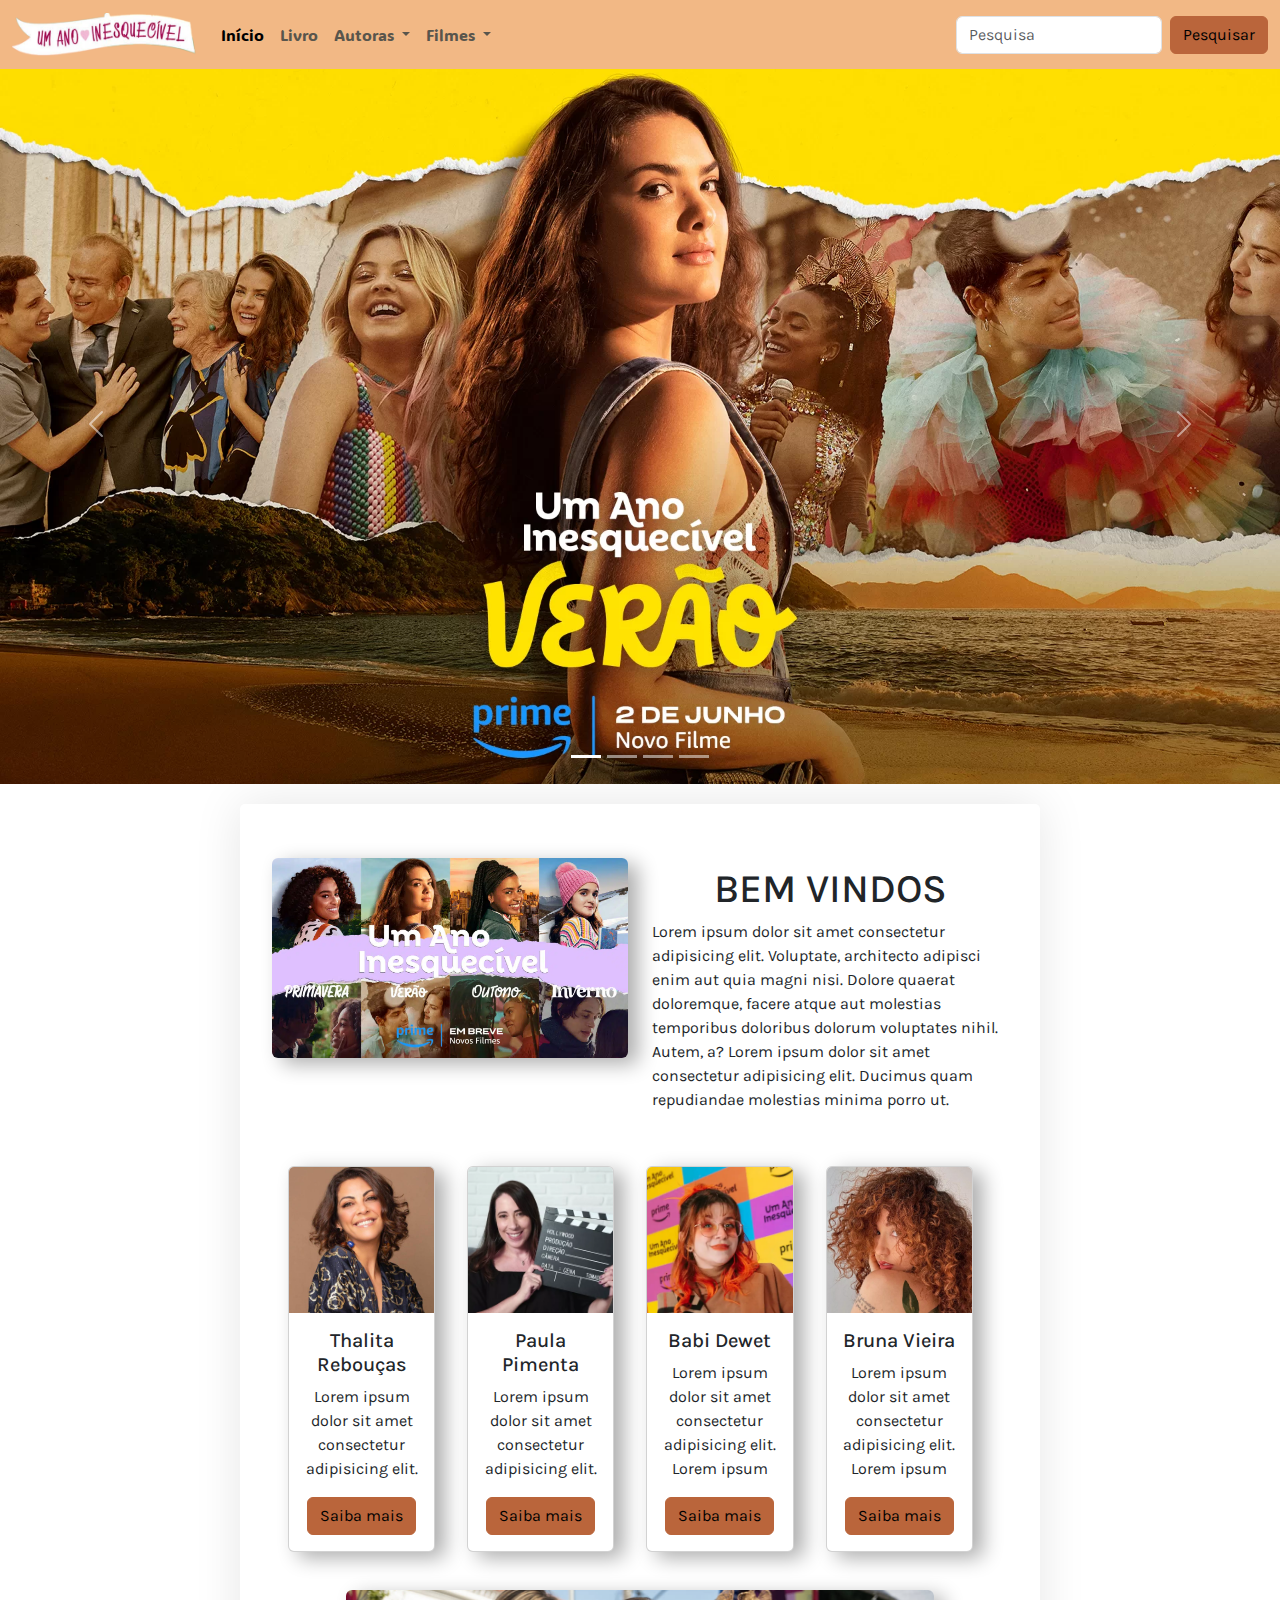
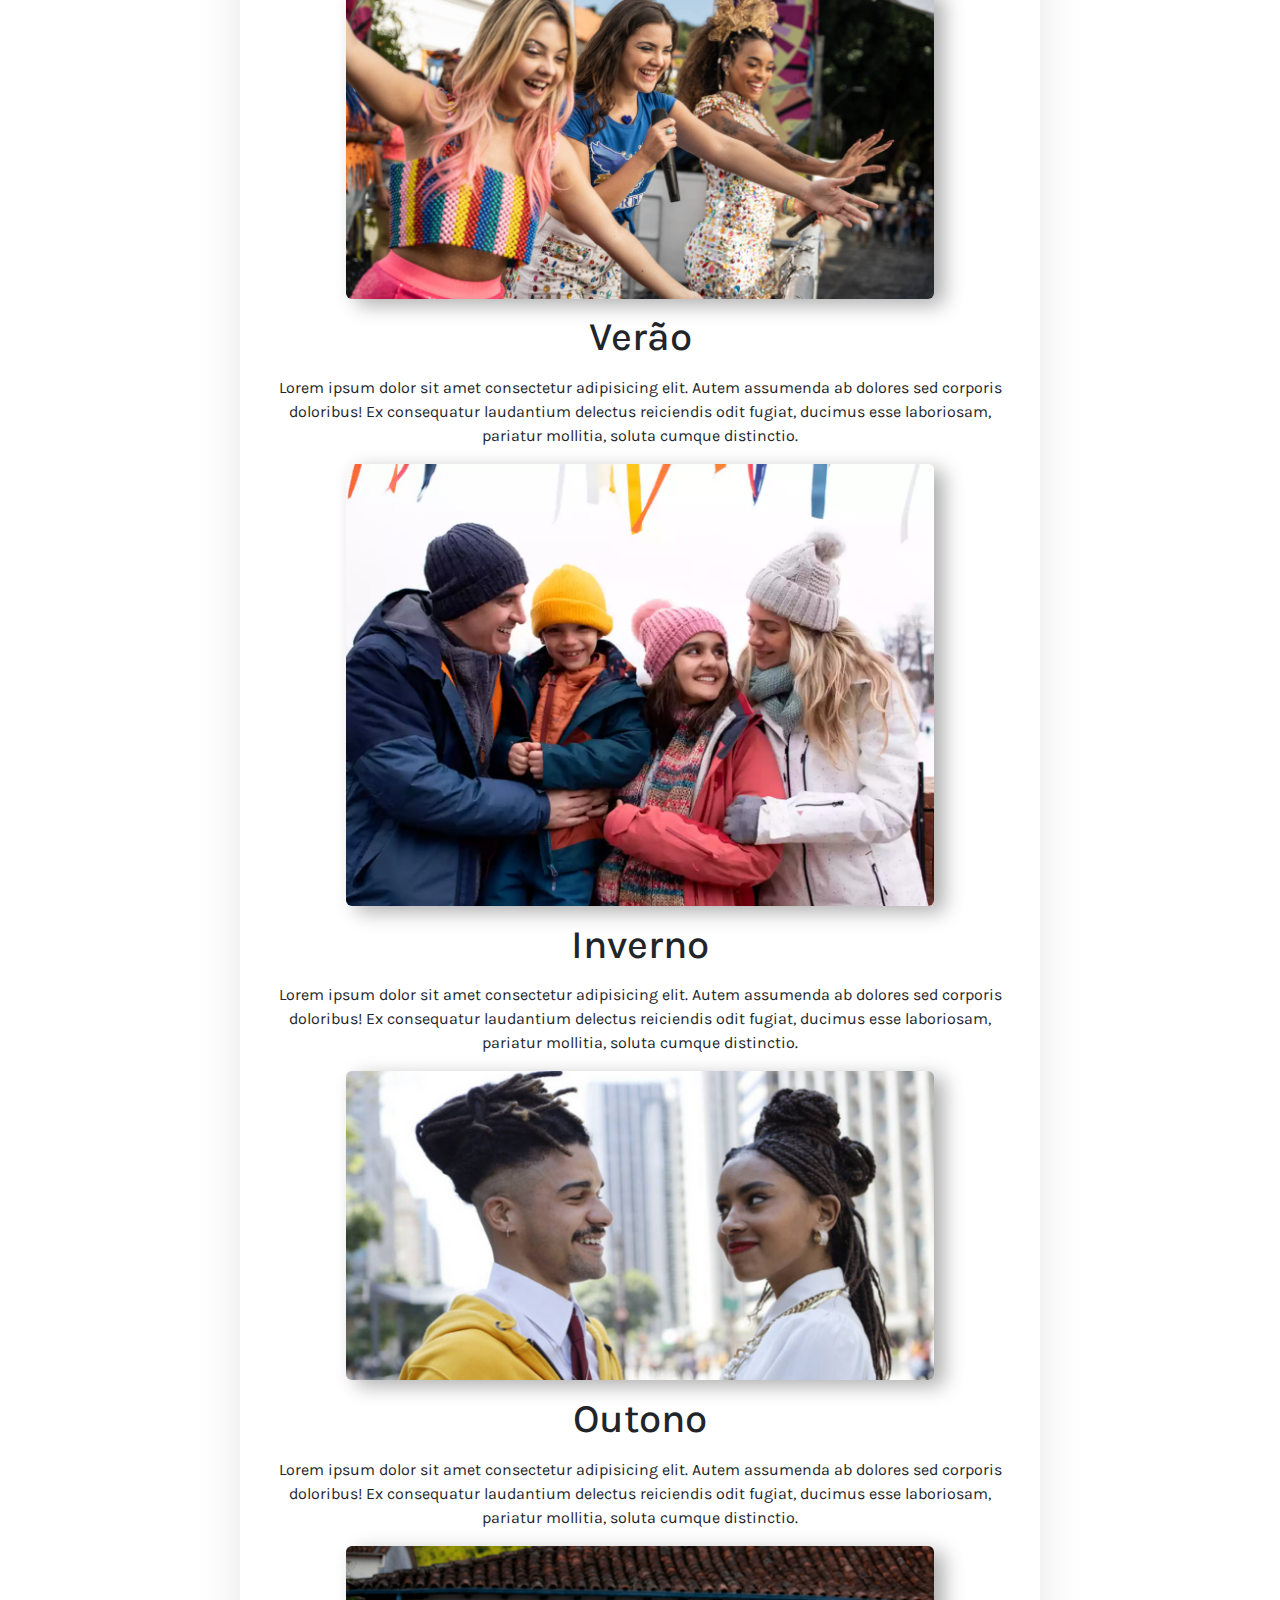
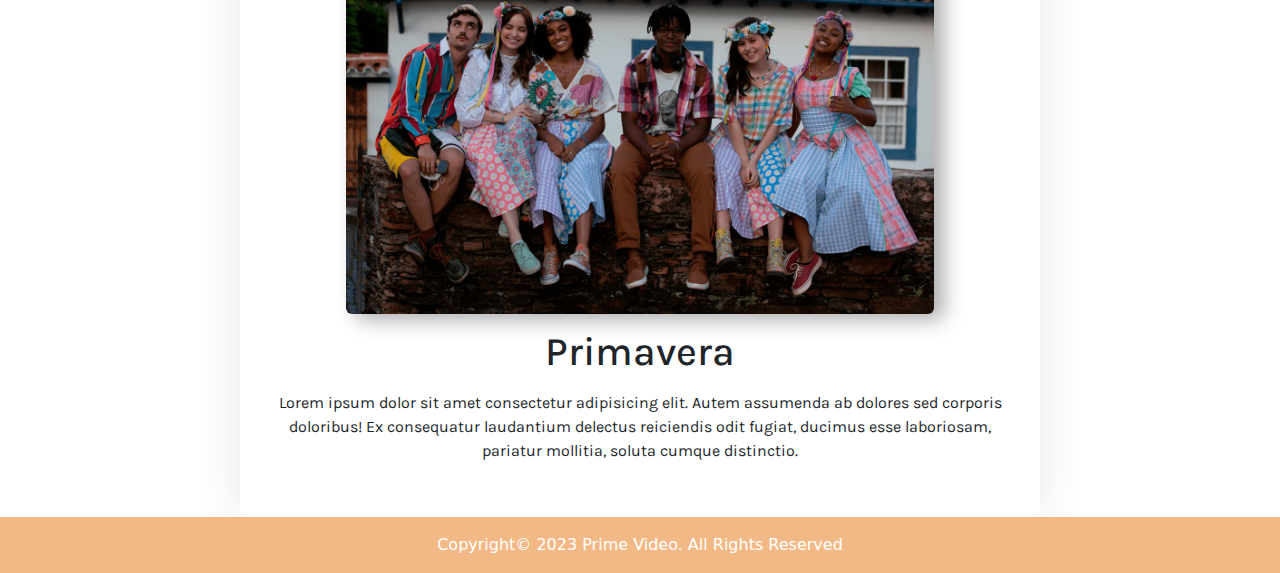
==== index.html @ 1c900f19 "gallery" ====
<!doctype html>
<html lang="pt-br">

<head>
  <meta charset="utf-8">
  <meta name="viewport" content="width=device-width, initial-scale=1">
  <link rel="stylesheet" href="css\bootstrap-grid.css">
  <link rel="stylesheet" href="css\bootstrap.css">
  <link rel="stylesheet" href="css/style.css">
  <link rel="shortcut icon" href="img/logo/favicon.ico" type="image/x-icon">
  <link href="https://fonts.googleapis.com/css2?family=Bebas+Neue&display=swap" rel="stylesheet">
  <link href="https://fonts.googleapis.com/css2?family=Karla:wght@200&display=swap" rel="stylesheet">
  <link href="https://fonts.googleapis.com/css2?family=ADLaM+Display&display=swap" rel="stylesheet">
  <title>Um Ano Inesquecível</title>
</head>

<body>
  <header class="fixed-top">
    <nav class="navbar navbar-expand-lg" style="background-color: #F2B885;">
      <div class="container-fluid">
        <a class="navbar-brand" href="index.html">
          <img src="img/logo/logo1__1_-removebg-preview.png" alt="logo" width="185" height="43">
        </a>
        <button class="navbar-toggler" type="button" data-bs-toggle="collapse" data-bs-target="#navbarSupportedContent"
          aria-controls="navbarSupportedContent" aria-expanded="false" aria-label="Toggle navigation">
          <span class="navbar-toggler-icon"></span>
        </button>
        <div class="collapse navbar-collapse" id="navbarSupportedContent">
          <ul class="navbar-nav me-auto mb-2 mb-lg-0">
            <li class="nav-item">
              <a class="nav-link active font3" aria-current="page" href="index.html">Início</a>
            </li>
            <li class="nav-item font3">
              <a class="nav-link dropitem" href="index.html#book">Livro</a>
            </li>
            <li class="nav-item dropdown font3">
              <a class="nav-link dropdown-toggle font3 dropitem" href="#" role="button" data-bs-toggle="dropdown"
                aria-expanded="false">
                Autoras
              </a>
              <ul class="dropdown-menu dropstyle" style="background-color: pink;">
                <li><a class="dropdown-item font1 dropstyle" style="background-color: pink;" href="thalita.html">Thalita
                    Rebouças</a></li>
                <li>
                  <hr class="dropdown-divider divider">
                </li>
                <li><a class="dropdown-item font1 dropstyle" style="background-color: pink;" href="paula.html">Paula
                    Pimenta</a></li>
                <li>
                  <hr class="dropdown-divider divider">
                </li>
                <li><a class="dropdown-item font1 dropstyle" style="background-color: pink;" href="babi.html">Babi
                    Dewet</a></li>
                <li>
                  <hr class="dropdown-divider divider">
                </li>
                <li><a class="dropdown-item font1 dropstyle" style="background-color: pink;" href="bruna.html">Bruna
                    Vieira</a></li>
              </ul>
            </li>
            <li class="nav-item dropdown font3">
              <a class="nav-link dropdown-toggle font3 dropitem" href="#" role="button" data-bs-toggle="dropdown"
                aria-expanded="false">
                Filmes
              </a>
              <ul class="dropdown-menu dropstyle">
                <li><a class="dropdown-item font1 dropstyle" href="verao.html">Verão</a></li>
                <li>
                  <hr class="dropdown-divider divider">
                </li>
                <li><a class="dropdown-item font1 dropstyle" href="inverno.html">Inverno</a></li>
                <li>
                  <hr class="dropdown-divider divider">
                </li>
                <li><a class="dropdown-item font1 dropstyle" href="outono.html">Outono</a></li>
                <li>
                  <hr class="dropdown-divider divider">
                </li>
                <li><a class="dropdown-item font1 dropstyle" href="primavera.html">Primavera</a></li>
              </ul>
            </li>
          </ul>
          <form class="d-flex" role="search">
            <input class="form-control me-2 font1" type="search" placeholder="Pesquisa" aria-label="Pesquisa">
            <button class="btn btn-outline-success butpesq" type="submit">Pesquisar</button>
          </form>
        </div>
      </div>
    </nav>
  </header>

  <div id="carouselExampleIndicators" class="carousel slide carousel-fade" style="margin-top: 4em;" data-bs-ride="true">
    <div class="carousel-indicators">
      <button type="button" data-bs-target="#carouselExampleIndicators" data-bs-slide-to="0" class="active"
        aria-current="true" aria-label="Slide 1"></button>
      <button type="button" data-bs-target="#carouselExampleIndicators" data-bs-slide-to="1"
        aria-label="Slide 2"></button>
      <button type="button" data-bs-target="#carouselExampleIndicators" data-bs-slide-to="2"
        aria-label="Slide 3"></button>
      <button type="button" data-bs-target="#carouselExampleIndicators" data-bs-slide-to="3"
        aria-label="Slide 4"></button>
    </div>
    <div class="carousel-inner">
      <div class="carousel-item active">
        <img src="img/carousel/verao.webp" class="d-block w-100" alt="...">
      </div>
      <div class="carousel-item">
        <img src="img/carousel/inverno.jpg" class="d-block w-100" alt="...">
      </div>
      <div class="carousel-item">
        <img src="img/carousel/outono.webp" class="d-block w-100" alt="...">
      </div>
      <div class="carousel-item">
        <img src="img/carousel/primavera.jpg" class="d-block w-100" alt="...">
      </div>
    </div>
    <button class="carousel-control-prev" type="button" data-bs-target="#carouselExampleIndicators"
      data-bs-target="#carouselExampleFade" data-bs-slide="prev">
      <span class="carousel-control-prev-icon" aria-hidden="true"></span>
      <span class="visually-hidden">Previous</span>
    </button>
    <button class="carousel-control-next" type="button" data-bs-target="#carouselExampleIndicators"
      data-bs-target="#carouselExampleFade" data-bs-slide="next">
      <span class="carousel-control-next-icon" aria-hidden="true"></span>
      <span class="visually-hidden">Next</span>
    </button>
  </div>

  <div class="container80 font1">
    <section id="book">
      <div class="row">

        <div class="col-md-6 banners">
          <a
            href="https://www.primevideo.com/dp/0HG7UEOO2XGAILXUC05G4ZQTW5?ref_=dvm_pds_tit_br_sw_s_g_mkw_sLz4x0lzCcp-dc&mrntrk=pcrid_672331255169_slid__pgrid_158248229972_pgeo_9100145_x__adext__ptid_kwd-2119702771567&_mkw_sLz4x0lzCcp-dc&mrntrk=pcrid_672331255169_slid__pgrid_158248229972_pgeo_9100145_x__adext__ptid_kwd-2119702771567&gclid=CjwKCAjw7c2pBhAZEiwA88pOF56OYfz1p3Yvo5N_7AqNCyopiA7BNVliC9mJfp3i-3ZRV02k1-gpvRoCzVYQAvD_BwE&gclsrc=aw.ds"><img
            src="img/bannerindex/banner1.webp" class="rounded mx-auto d-block imgshadow" alt="..." width="100%"></a>
        </div>
        <div class="col-md-6">
          <h1 class="text-center">BEM VINDOS</h1>
          <p class="text1">
            Lorem ipsum dolor sit amet consectetur adipisicing elit. Voluptate, architecto adipisci enim aut quia magni
            nisi. Dolore quaerat doloremque, facere atque aut molestias temporibus doloribus dolorum voluptates nihil.
            Autem, a? Lorem ipsum dolor sit amet consectetur adipisicing elit. Ducimus quam repudiandae molestias minima
            porro ut.
          </p>
        </div>

      </div>
    </section>

    <section id="cards">

      <div class="rowcard">
        <div class="card col-6card imgshadow">
          <img src="img/card/thalita.jpg" class="card-img-top" alt="...">
          <div class="card-body">
            <h5 class="card-title">Thalita Rebouças</h5>
            <p class="card-text">Lorem ipsum dolor sit amet consectetur adipisicing elit.</p>
            <a href="thalita.html" class="btn butpesq">Saiba mais</a>
          </div>
        </div>
        <div class="card col-6card imgshadow">
          <img src="img/card/paula.webp" class="card-img-top" alt="...">
          <div class="card-body">
            <h5 class="card-title">Paula Pimenta</h5>
            <p class="card-text">Lorem ipsum dolor sit amet consectetur adipisicing elit.</p>
            <a href="thalita.html" class="btn butpesq">Saiba mais</a>
          </div>
        </div>
        <div class="card col-6card imgshadow">
          <img src="img/card/babi-dewet.jpg" class="card-img-top" alt="...">
          <div class="card-body">
            <h5 class="card-title">Babi Dewet</h5>
            <p class="card-text">Lorem ipsum dolor sit amet consectetur adipisicing elit. Lorem ipsum </p>
            <a href="thalita.html" class="btn butpesq">Saiba mais</a>
          </div>
        </div>
        <div class="card col-6card imgshadow">
          <img src="img/card/bruna.jpg" class="card-img-top" alt="...">
          <div class="card-body">
            <h5 class="card-title">Bruna Vieira</h5>
            <p class="card-text">Lorem ipsum dolor sit amet consectetur adipisicing elit. Lorem ipsum</p>
            <a href="thalita.html" class="btn butpesq">Saiba mais</a>
          </div>
        </div>

    </section>

    <section id="livros">

      <div>
        <img src="img/bannerindex/verao1.png" class="rounded mx-auto d-block imgshadow" alt="..." width="80%">
      </div>
      <div>
        <h1 class="text-center">Verão</h1>
        <p class="text-center">Lorem ipsum dolor sit amet consectetur adipisicing elit. Autem
          assumenda ab dolores sed corporis doloribus! Ex consequatur laudantium delectus reiciendis odit fugiat,
          ducimus esse laboriosam, pariatur mollitia, soluta cumque distinctio.</p>
      </div>

      <div>
        <img src="img/bannerindex/invernobn.webp" class="rounded mx-auto d-block imgshadow" alt="..." width="80%">
      </div>
      <div>
        <h1 class="text-center">Inverno</h1>
        <p class="text-center">Lorem ipsum dolor sit amet consectetur adipisicing elit. Autem
          assumenda ab dolores sed corporis doloribus! Ex consequatur laudantium delectus reiciendis odit fugiat,
          ducimus esse laboriosam, pariatur mollitia, soluta cumque distinctio.</p>
      </div>

      <div>
          <img src="img/bannerindex/outonobn2.png" class="rounded mx-auto d-block imgshadow" width="80%" alt="...">
      </div>
      <div class="text-center">
        <h1>Outono</h1>
        <p>Lorem ipsum dolor sit amet consectetur adipisicing elit. Autem
          assumenda ab dolores sed corporis doloribus! Ex consequatur laudantium delectus reiciendis odit fugiat,
          ducimus esse laboriosam, pariatur mollitia, soluta cumque distinctio.</p>
      </div>

      <div>
          <img src="img/bannerindex/primaverabn.webp" class="rounded mx-auto d-block imgshadow" width="80%" alt="...">
      </div>
      <div class="text-center">
        <h1>Primavera</h1>
        <p>Lorem ipsum dolor sit amet consectetur adipisicing elit. Autem
          assumenda ab dolores sed corporis doloribus! Ex consequatur laudantium delectus reiciendis odit fugiat,
          ducimus esse laboriosam, pariatur mollitia, soluta cumque distinctio.</p>
      </div>

    </section>


  </div>


  <script src="js\bootstrap.bundle.js"></script>
  <footer class="bg-dark text-center text-white">
    </div>
    <div class="text-center p-3" style="background-color: #F2B885;">
      Copyright© 2023 Prime Video. All Rights Reserved
    </div>
  </footer>
</body>

</html>
---- css/style.css ----
html{
    scroll-behavior: smooth;
}

.dir{
    float: right;
}
.divider{
    background-color: #000;
}

.butpesq{
    background-color: #BA653B;
    border-color: #BA653B;
    color: black;
    font-family: 'Karla', sans-serif;
}
.butpesq:hover{
    background-color: #653F2A;
    border-color: #653F2A;
    color: whitesmoke;
    font-family: 'Karla', sans-serif;
    transition: all 0.3s ease;
}

.font1{
    font-family: 'Karla', sans-serif;
}

.font2{
    font-family: 'Bebas Neue';
}

.font3{
    font-family: 'ADLaM Display', cursive;
}

.dropstyle{
    background-color: pink;
    border-color: #000    ;
}

.dropstyle:hover{
    background-color: pink;
    border-color: #000;
    color: white;
    transition: all 0.3s ease;
}

.dropitem{
    color: #59554C;
}

.dropitem:hover{
    color: white;
    transition: all 0.3s ease;
}

.container80{
    max-width: 800px;
    margin: 0 auto;
    padding: 2rem;
    background-color: white;
    box-shadow: 0px 0px 3rem rgba(0, 0, 0, 0.1);
    border-radius: 5px;
    margin-top: 20px;
    align-items: center;
    justify-content: center
}

.margint{
    margin-top: 4em;
}

.imgshadow {
    box-shadow: 10px 6px 20px 0px rgba(0,0,0,0.32);
}

#book, #cards, #livros {
    margin-top: 3%;
    margin-bottom: 3%;
}

h1{
    margin-top: 2%;
    margin-bottom: 2%;
}

.rowcard{
    display: flex;
    flex-flow: row wrap;
    text-align: center;
}

.banners :hover{
    margin-top: 5%;
    opacity: 0.9;
    transition: 0.3s;
}

@media screen and (min-width: 580px) {


.imgbn3{
    max-width: 80%;
    max-height:15%;
    margin-bottom: -1%;
    margin-right: 2%;
    margin-left: 4.5em;
}

.p2{
    margin-top: -2%;
}

  .col-6card {
    width: 20%;
    margin: 1em;
}


}
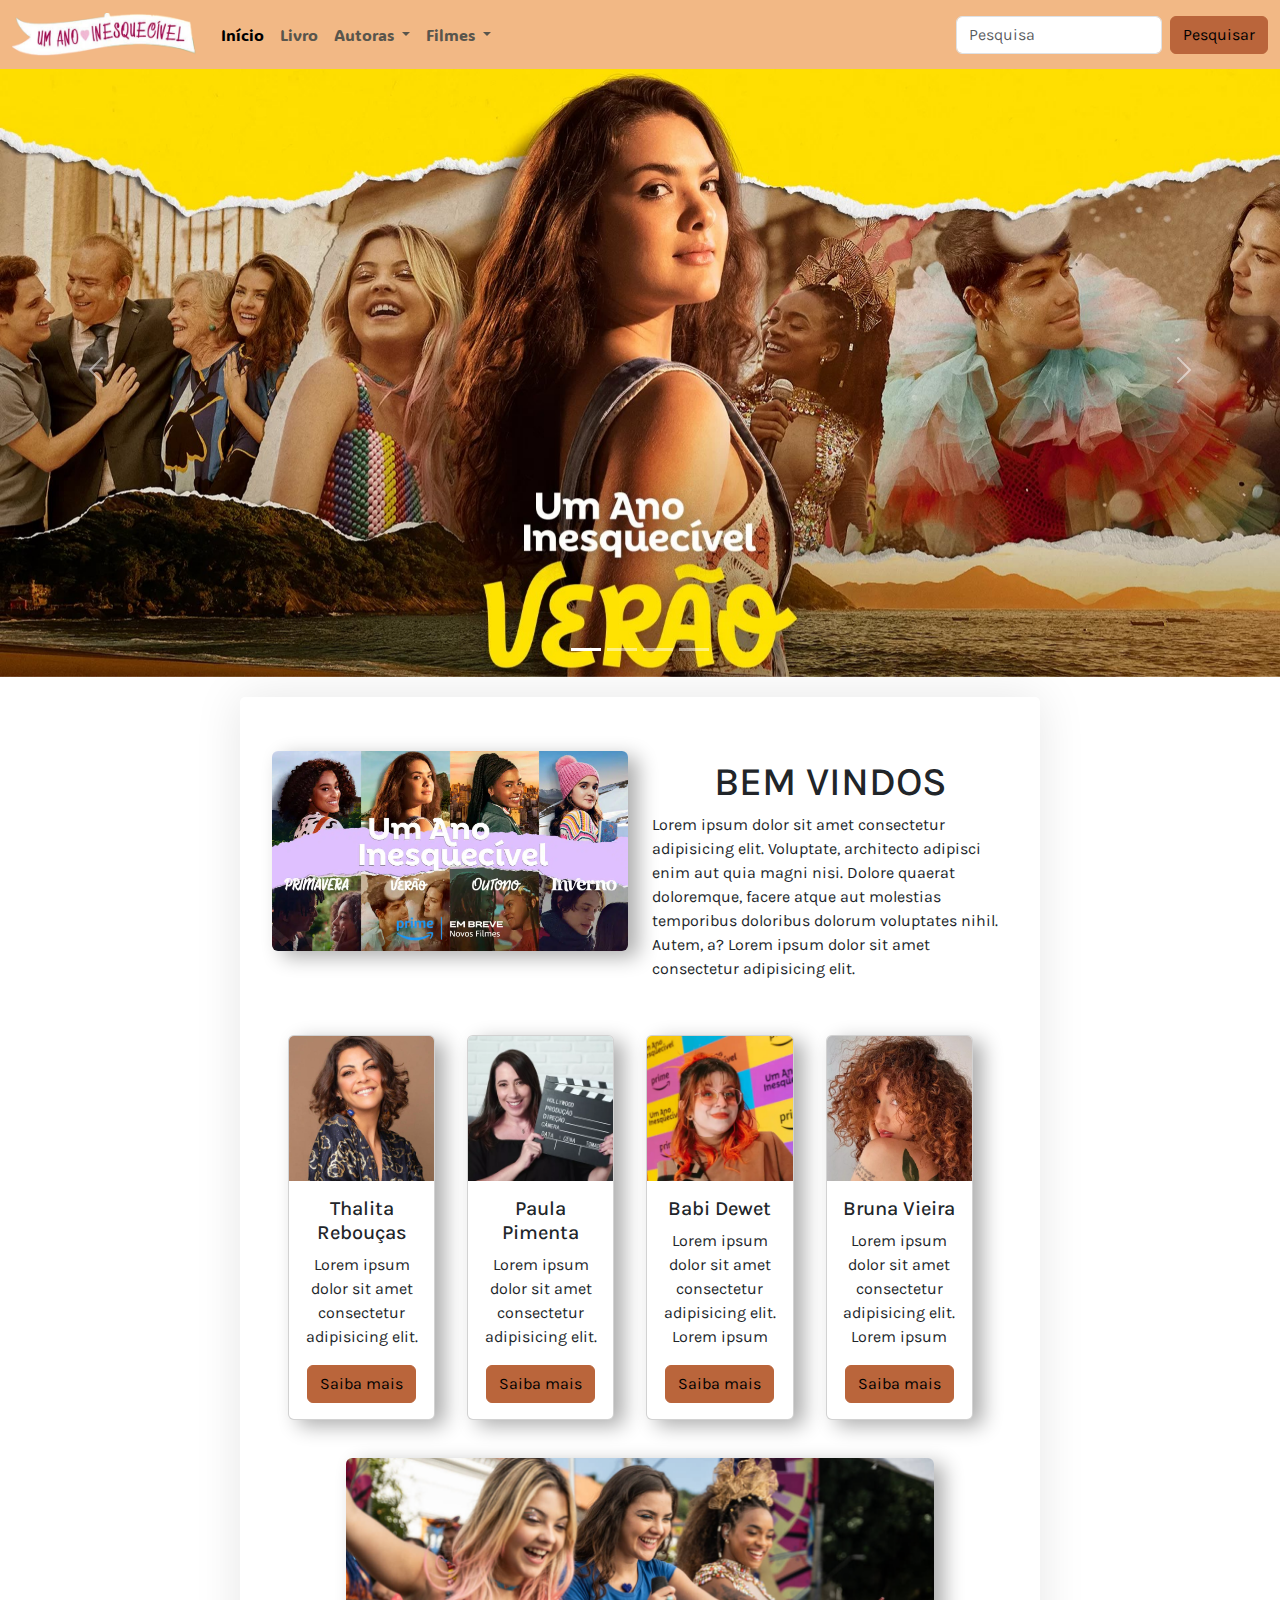
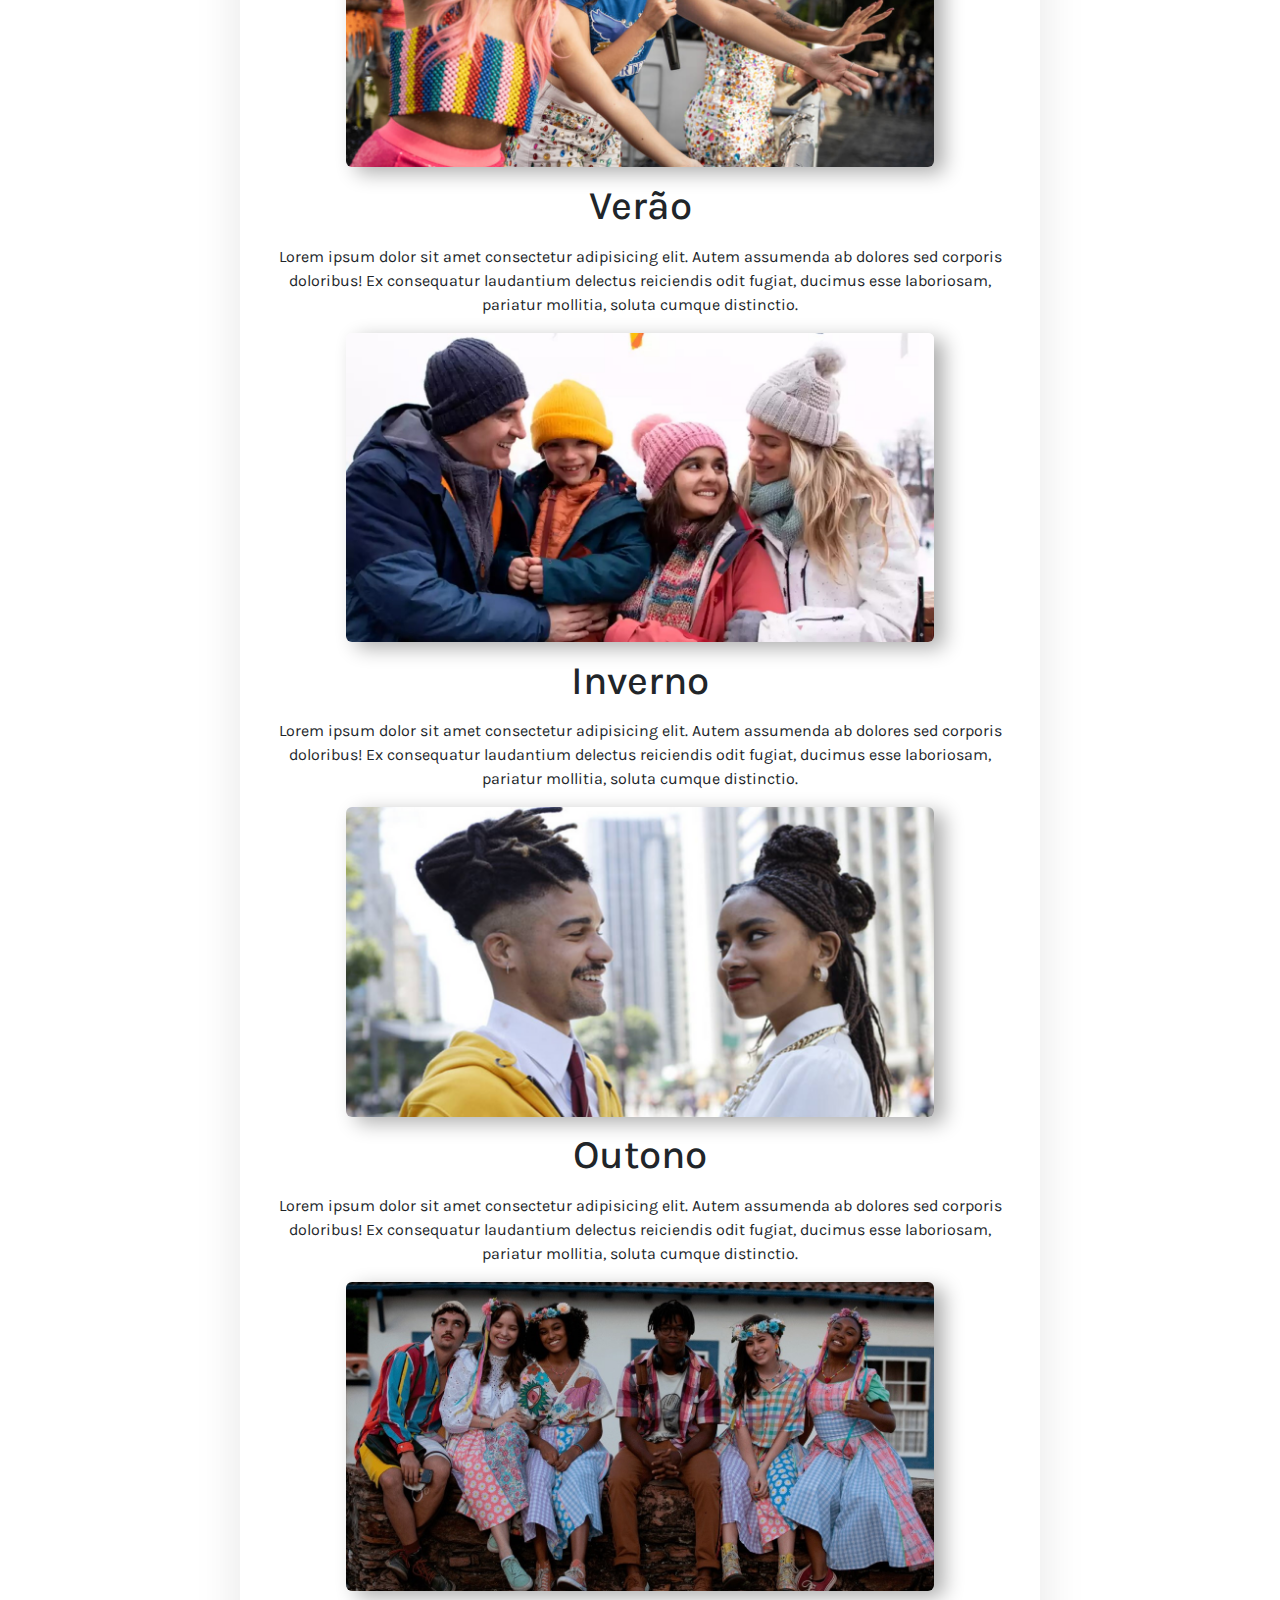
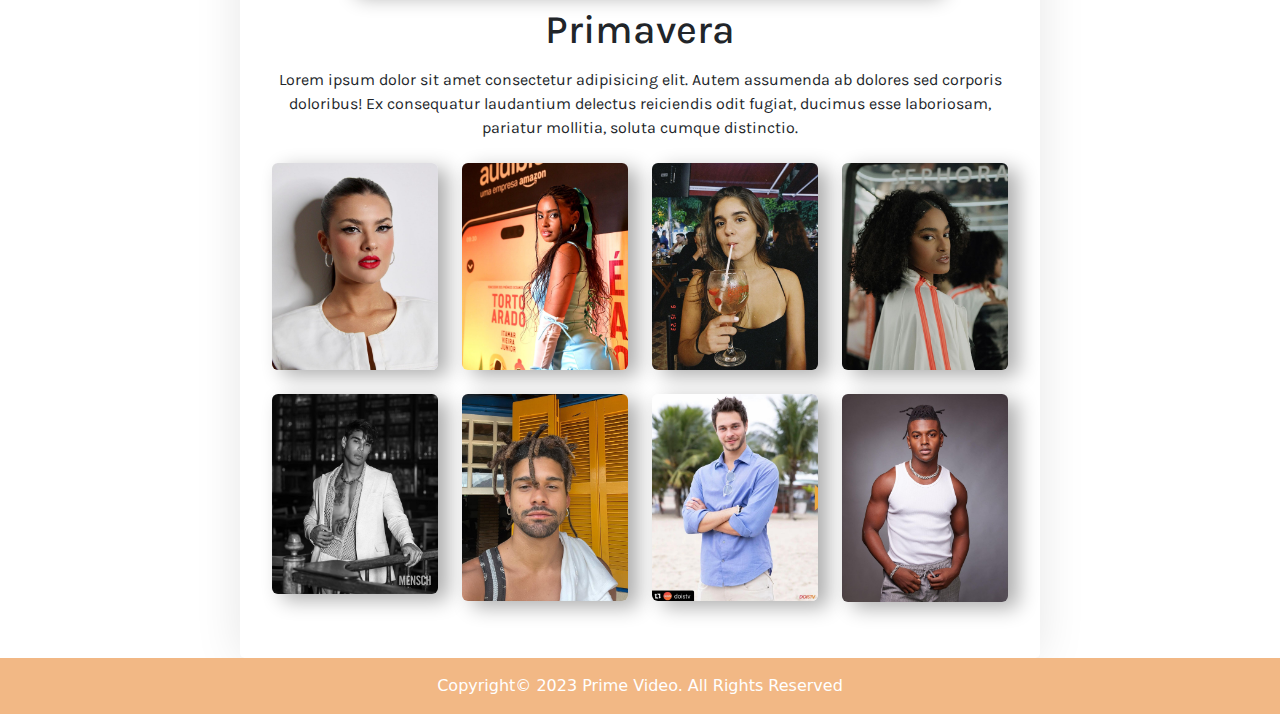
==== commit 16e64108: "sections" ====
--- a/index.html
+++ b/index.html
@@ -102,13 +102,13 @@
     </div>
     <div class="carousel-inner">
       <div class="carousel-item active">
-        <img src="img/carousel/verao.webp" class="d-block w-100" alt="...">
+        <img src="img/carousel/verao.jpg" class="d-block w-100" alt="...">
       </div>
       <div class="carousel-item">
         <img src="img/carousel/inverno.jpg" class="d-block w-100" alt="...">
       </div>
       <div class="carousel-item">
-        <img src="img/carousel/outono.webp" class="d-block w-100" alt="...">
+        <img src="img/carousel/outono.jpg" class="d-block w-100" alt="...">
       </div>
       <div class="carousel-item">
         <img src="img/carousel/primavera.jpg" class="d-block w-100" alt="...">
@@ -126,8 +126,10 @@
     </button>
   </div>
 
-  <div class="container80 font1">
-    <section id="book">
+  <main>
+    
+    <div class="container80 font1">
+      <section id="book">
       <div class="row">
 
         <div class="col-md-6 banners">
@@ -140,16 +142,15 @@
           <p class="text1">
             Lorem ipsum dolor sit amet consectetur adipisicing elit. Voluptate, architecto adipisci enim aut quia magni
             nisi. Dolore quaerat doloremque, facere atque aut molestias temporibus doloribus dolorum voluptates nihil.
-            Autem, a? Lorem ipsum dolor sit amet consectetur adipisicing elit. Ducimus quam repudiandae molestias minima
-            porro ut.
+            Autem, a? Lorem ipsum dolor sit amet consectetur adipisicing elit.
           </p>
         </div>
 
       </div>
-    </section>
-
-    <section id="cards">
-
+      </section>
+         
+      <section id="cards">
+<!-- Cards com CSS próprio para separação :) -->
       <div class="rowcard">
         <div class="card col-6card imgshadow">
           <img src="img/card/thalita.jpg" class="card-img-top" alt="...">
@@ -164,7 +165,7 @@
           <div class="card-body">
             <h5 class="card-title">Paula Pimenta</h5>
             <p class="card-text">Lorem ipsum dolor sit amet consectetur adipisicing elit.</p>
-            <a href="thalita.html" class="btn butpesq">Saiba mais</a>
+            <a href="paula.html" class="btn butpesq">Saiba mais</a>
           </div>
         </div>
         <div class="card col-6card imgshadow">
@@ -172,7 +173,7 @@
           <div class="card-body">
             <h5 class="card-title">Babi Dewet</h5>
             <p class="card-text">Lorem ipsum dolor sit amet consectetur adipisicing elit. Lorem ipsum </p>
-            <a href="thalita.html" class="btn butpesq">Saiba mais</a>
+            <a href="babi.html" class="btn butpesq">Saiba mais</a>
           </div>
         </div>
         <div class="card col-6card imgshadow">
@@ -180,15 +181,15 @@
           <div class="card-body">
             <h5 class="card-title">Bruna Vieira</h5>
             <p class="card-text">Lorem ipsum dolor sit amet consectetur adipisicing elit. Lorem ipsum</p>
-            <a href="thalita.html" class="btn butpesq">Saiba mais</a>
-          </div>
-        </div>
-
-    </section>
-
-    <section id="livros">
-
-      <div>
+            <a href="bruna.html" class="btn butpesq">Saiba mais</a>
+          </div>
+        </div>
+          <!-- Cards com CSS próprio para separação :) -->
+      </section>
+
+      <section id="livros">
+
+      <div class="banners">
         <img src="img/bannerindex/verao1.png" class="rounded mx-auto d-block imgshadow" alt="..." width="80%">
       </div>
       <div>
@@ -198,8 +199,8 @@
           ducimus esse laboriosam, pariatur mollitia, soluta cumque distinctio.</p>
       </div>
 
-      <div>
-        <img src="img/bannerindex/invernobn.webp" class="rounded mx-auto d-block imgshadow" alt="..." width="80%">
+      <div class="banners">
+        <img src="img/bannerindex/invernobn.jpg" class="rounded mx-auto d-block imgshadow" alt="..." width="80%">
       </div>
       <div>
         <h1 class="text-center">Inverno</h1>
@@ -208,7 +209,7 @@
           ducimus esse laboriosam, pariatur mollitia, soluta cumque distinctio.</p>
       </div>
 
-      <div>
+      <div class="banners">
           <img src="img/bannerindex/outonobn2.png" class="rounded mx-auto d-block imgshadow" width="80%" alt="...">
       </div>
       <div class="text-center">
@@ -218,8 +219,8 @@
           ducimus esse laboriosam, pariatur mollitia, soluta cumque distinctio.</p>
       </div>
 
-      <div>
-          <img src="img/bannerindex/primaverabn.webp" class="rounded mx-auto d-block imgshadow" width="80%" alt="...">
+      <div class="banners">
+          <img src="img/bannerindex/primaverabn.jpg" class="rounded mx-auto d-block imgshadow" width="80%" alt="...">
       </div>
       <div class="text-center">
         <h1>Primavera</h1>
@@ -228,10 +229,70 @@
           ducimus esse laboriosam, pariatur mollitia, soluta cumque distinctio.</p>
       </div>
 
-    </section>
-
-
-  </div>
+      </section>
+
+      <section id="elenco">
+        
+        <div class="row">
+          <div class="col-lg-3 col-md-12 mb-4 mb-lg-0 banners">
+            <img
+              src="img/elenco/liviainhundes.jpg"
+              class="w-100 shadow-1-strong rounded mb-4 imgshadow"
+              alt="..."
+            />
+        
+            <img
+              src="img/elenco/meninoverao.jpg"
+              class="w-100 shadow-1-strong rounded mb-4 imgshadow"
+              alt="..."
+            />
+          </div>
+        
+          <div class="col-lg-3 mb-4 mb-lg-0 banners">
+            <img
+              src="img/elenco/gabz.jpg"
+              class="w-100 shadow-1-strong rounded mb-4 imgshadow"
+              alt="..."
+            />
+        
+            <img
+              src="img/elenco/meninoutono.jpg"
+              class="w-100 shadow-1-strong rounded mb-4 imgshadow"
+              alt="..."
+            />
+          </div>
+        
+          <div class="col-lg-3 mb-4 mb-lg-0 banners">
+            <img
+              src="img/elenco/maitepadilha.jpg"
+              class="w-100 shadow-1-strong rounded mb-4 imgshadow"
+              alt="..."
+            />
+        
+            <img
+              src="img/elenco/meninverno.jpg"
+              class="w-100 shadow-1-strong rounded mb-4 imgshadow"
+              alt="..."
+            />
+          </div>
+
+          <div class="col-lg-3 mb-4 mb-lg-0 banners">
+            <img
+              src="img/elenco/liviasilva.jpg"
+              class="w-100 shadow-1-strong rounded mb-4 imgshadow"
+              alt="..."
+            />
+        
+            <img
+              src="img/elenco/meninoprimavera.jpg"
+              class="w-100 shadow-1-strong rounded mb-4 imgshadow"
+              alt="..."
+            />
+          </div>
+        </div>
+      </section>
+    </div>
+  </main>
 
 
   <script src="js\bootstrap.bundle.js"></script>
--- a/css/style.css
+++ b/css/style.css
@@ -100,23 +100,10 @@
 
 @media screen and (min-width: 580px) {
 
-
-.imgbn3{
-    max-width: 80%;
-    max-height:15%;
-    margin-bottom: -1%;
-    margin-right: 2%;
-    margin-left: 4.5em;
-}
-
-.p2{
-    margin-top: -2%;
-}
-
-  .col-6card {
-    width: 20%;
-    margin: 1em;
-}
+    .col-6card {
+        width: 20%;
+        margin: 1em;
+    }
 
 
 }
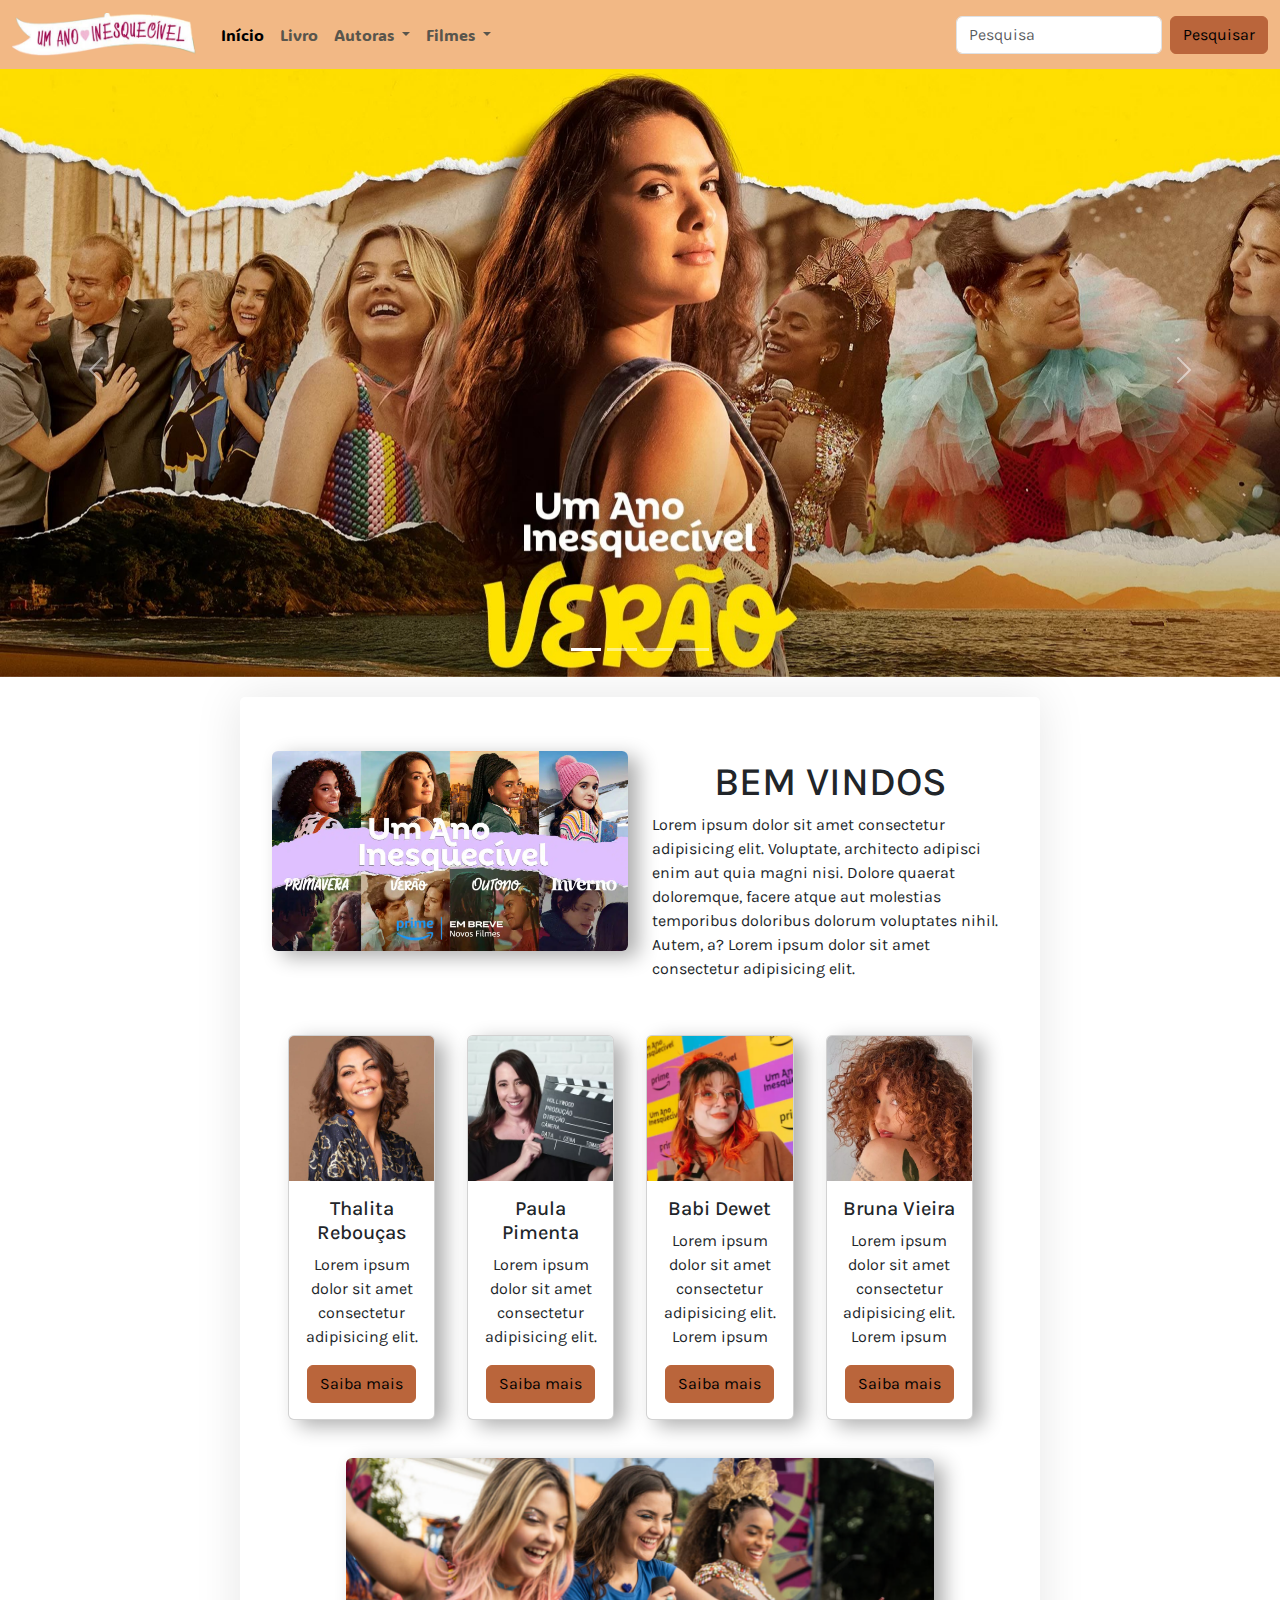
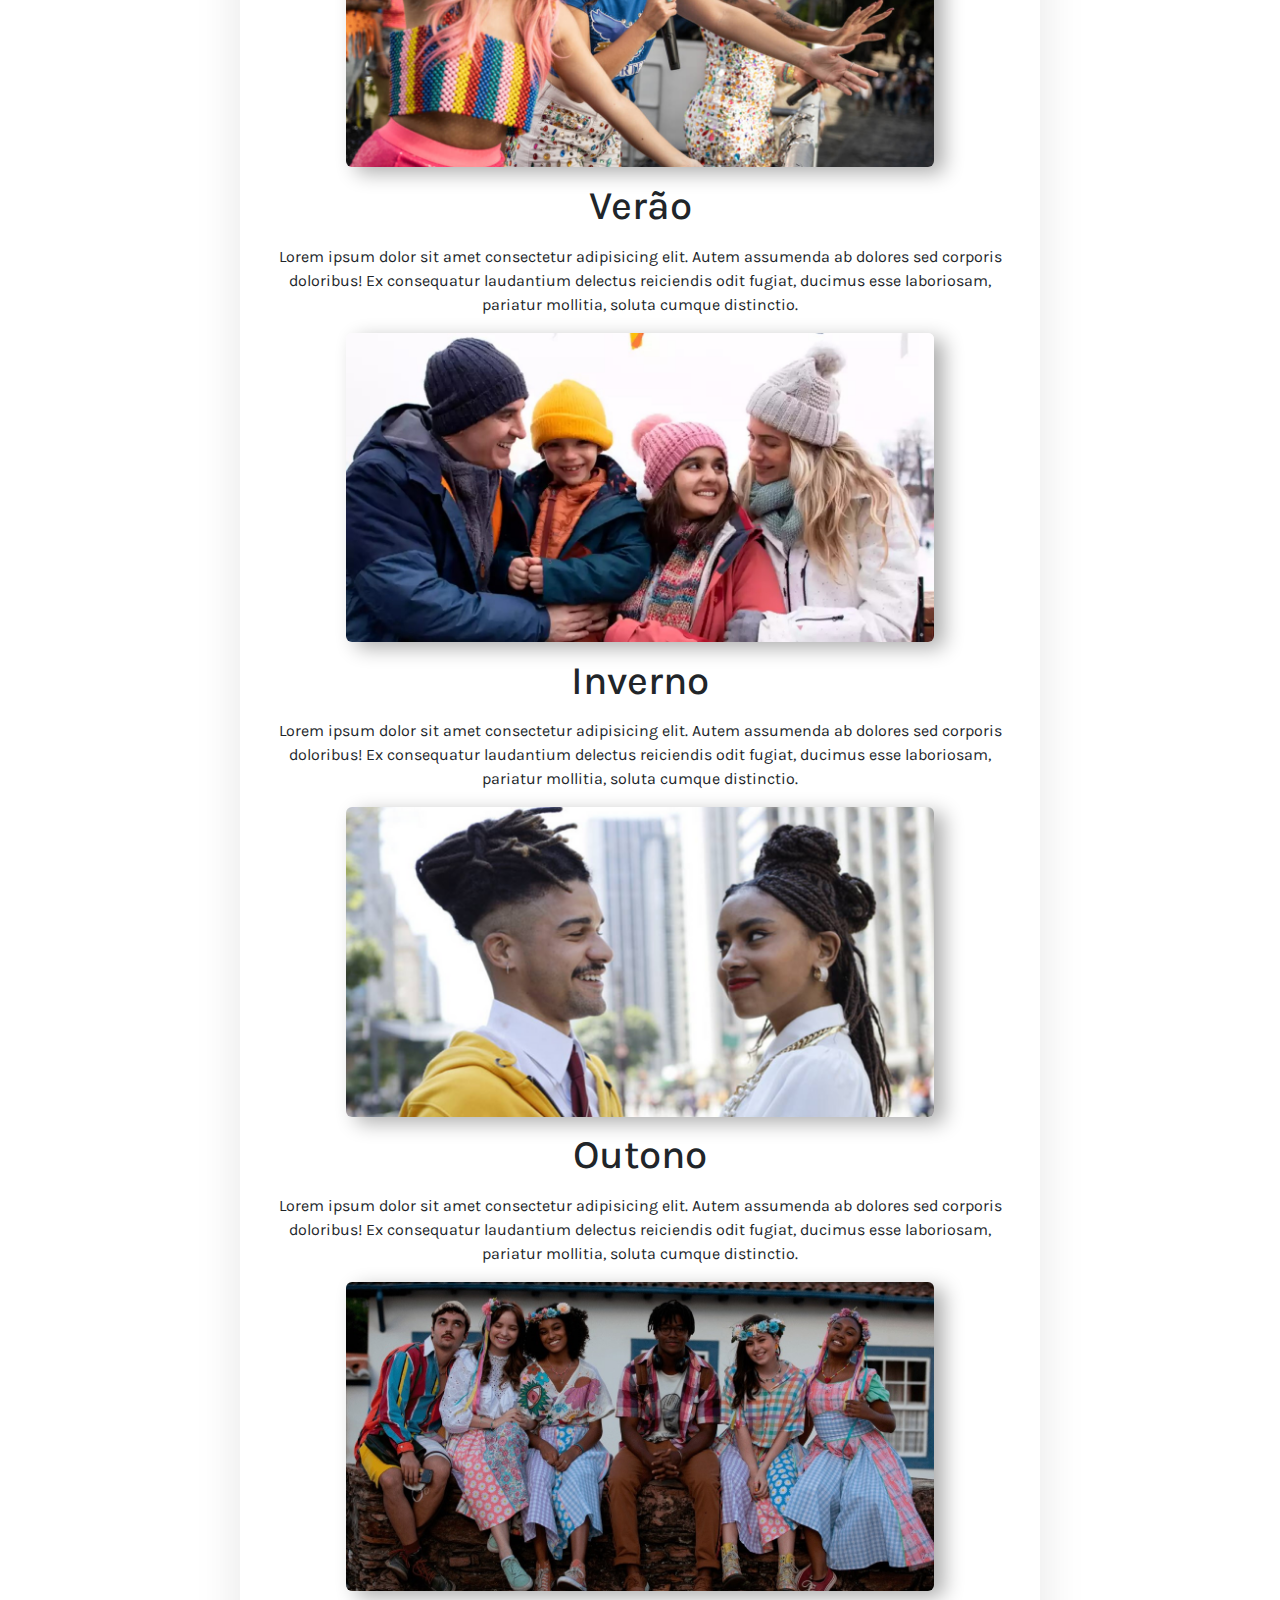
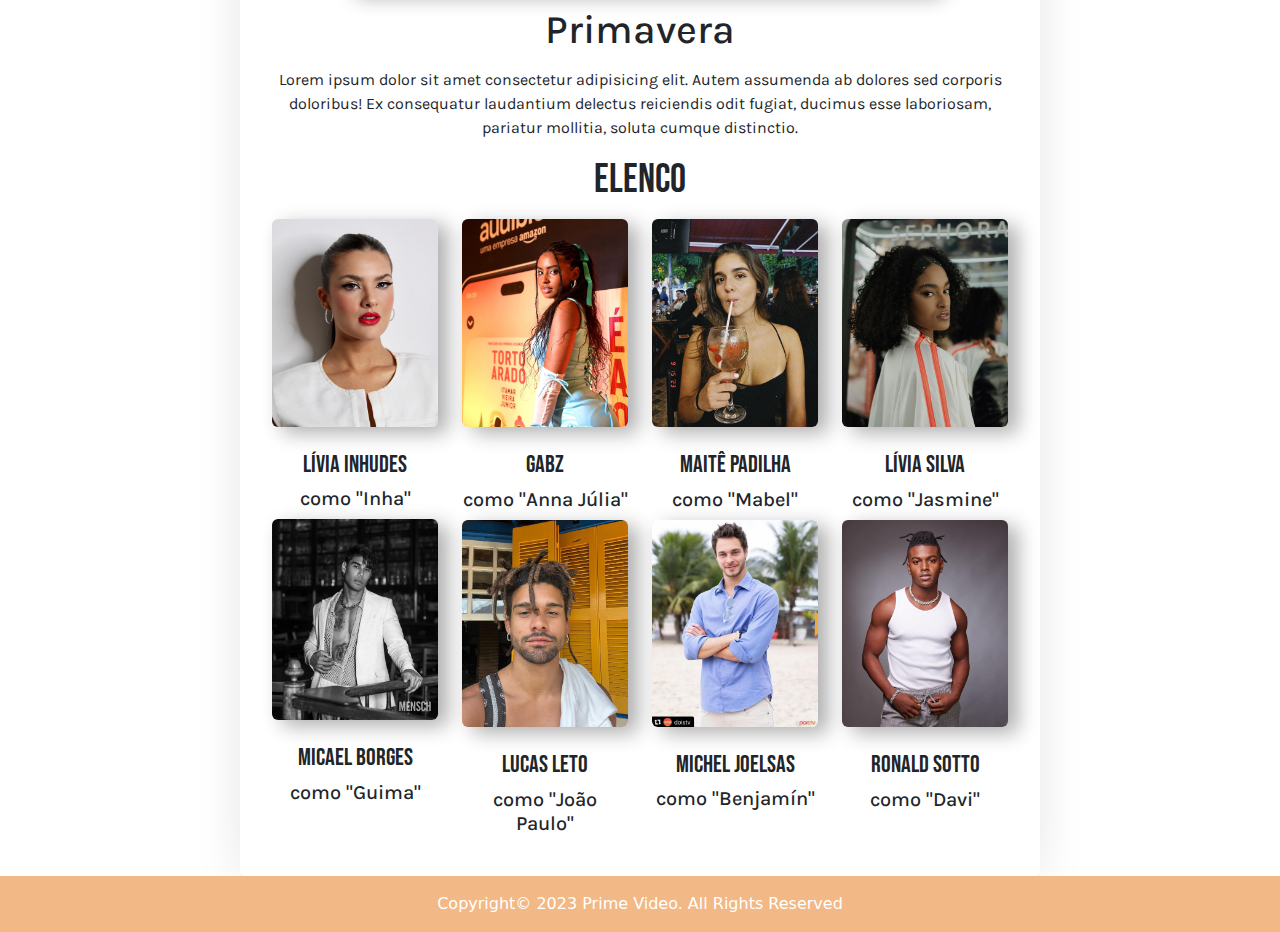
==== commit 93c6cd05: "elenco" ====
--- a/index.html
+++ b/index.html
@@ -232,7 +232,11 @@
       </section>
 
       <section id="elenco">
-        
+        <div class="text-center">
+          <h1  class="font2">
+            Elenco
+          </h1>
+        </div>
         <div class="row">
           <div class="col-lg-3 col-md-12 mb-4 mb-lg-0 banners">
             <img
@@ -240,12 +244,16 @@
               class="w-100 shadow-1-strong rounded mb-4 imgshadow"
               alt="..."
             />
+            <h4 class="text-center font2">Lívia Inhudes</h4>
+            <h5 class="text-center">como "Inha"</h5>
         
             <img
               src="img/elenco/meninoverao.jpg"
               class="w-100 shadow-1-strong rounded mb-4 imgshadow"
               alt="..."
             />
+            <h4 class="text-center font2">Micael Borges</h4>
+            <h5 class="text-center">como "Guima"</h5>
           </div>
         
           <div class="col-lg-3 mb-4 mb-lg-0 banners">
@@ -254,12 +262,16 @@
               class="w-100 shadow-1-strong rounded mb-4 imgshadow"
               alt="..."
             />
+            <h4 class="text-center font2">Gabz</h4>
+            <h5 class="text-center">como "Anna Júlia"</h5>
         
             <img
               src="img/elenco/meninoutono.jpg"
               class="w-100 shadow-1-strong rounded mb-4 imgshadow"
               alt="..."
             />
+            <h4 class="text-center font2">Lucas Leto</h4>
+            <h5 class="text-center">como "João Paulo"</h5>
           </div>
         
           <div class="col-lg-3 mb-4 mb-lg-0 banners">
@@ -268,12 +280,15 @@
               class="w-100 shadow-1-strong rounded mb-4 imgshadow"
               alt="..."
             />
-        
+            <h4 class="text-center font2">Maitê Padilha</h4>
+            <h5 class="text-center">como "Mabel"</h5>
             <img
               src="img/elenco/meninverno.jpg"
               class="w-100 shadow-1-strong rounded mb-4 imgshadow"
               alt="..."
             />
+            <h4 class="text-center font2">Michel Joelsas</h4>
+            <h5 class="text-center">como "Benjamín"</h5>
           </div>
 
           <div class="col-lg-3 mb-4 mb-lg-0 banners">
@@ -282,12 +297,15 @@
               class="w-100 shadow-1-strong rounded mb-4 imgshadow"
               alt="..."
             />
-        
+            <h4 class="text-center font2">Lívia Silva</h4>
+            <h5 class="text-center">como "Jasmine"</h5>
             <img
               src="img/elenco/meninoprimavera.jpg"
               class="w-100 shadow-1-strong rounded mb-4 imgshadow"
               alt="..."
             />
+            <h4 class="text-center font2">Ronald Sotto</h4>
+            <h5 class="text-center">como "Davi"</h5>
           </div>
         </div>
       </section>
--- a/css/style.css
+++ b/css/style.css
@@ -76,7 +76,7 @@
     box-shadow: 10px 6px 20px 0px rgba(0,0,0,0.32);
 }
 
-#book, #cards, #livros {
+#book, #cards, #livros #elenco {
     margin-top: 3%;
     margin-bottom: 3%;
 }
@@ -98,6 +98,10 @@
     transition: 0.3s;
 }
 
+.space{
+    margin-top: 5em;
+}
+
 @media screen and (min-width: 580px) {
 
     .col-6card {
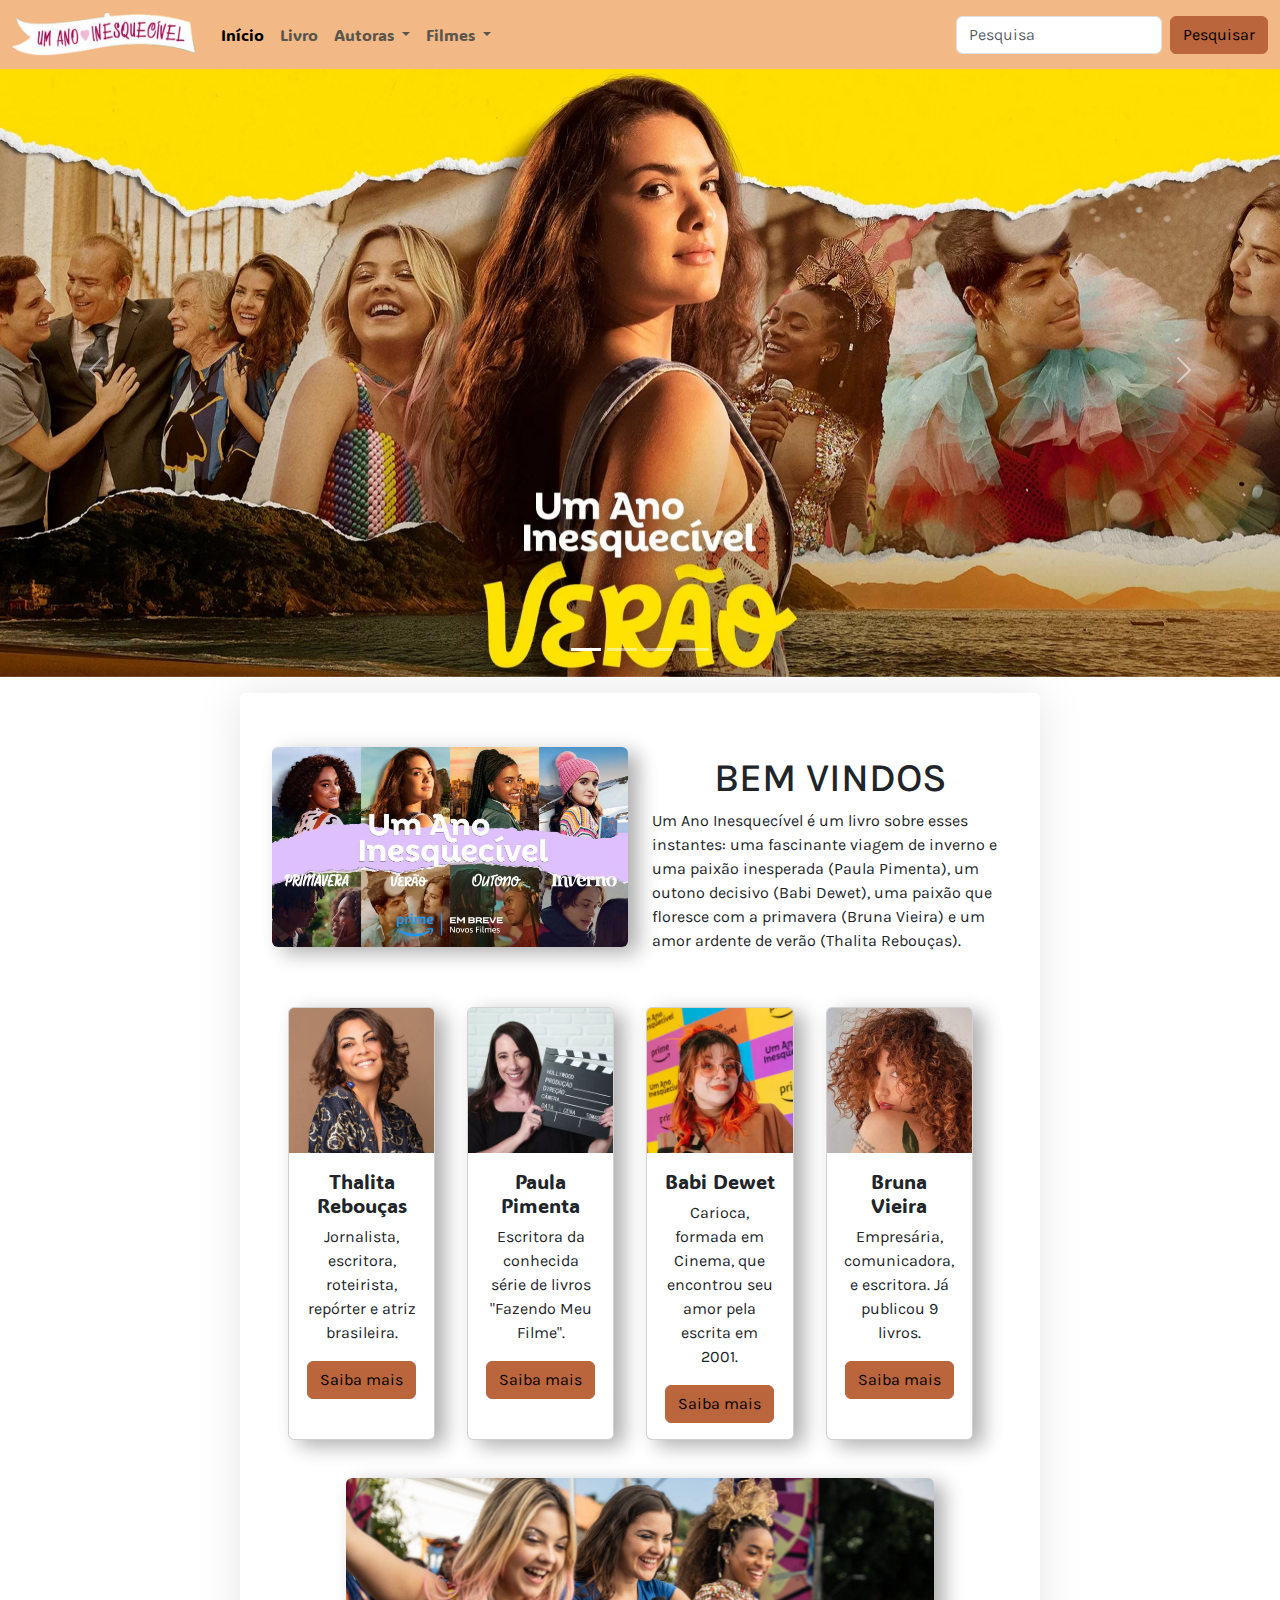
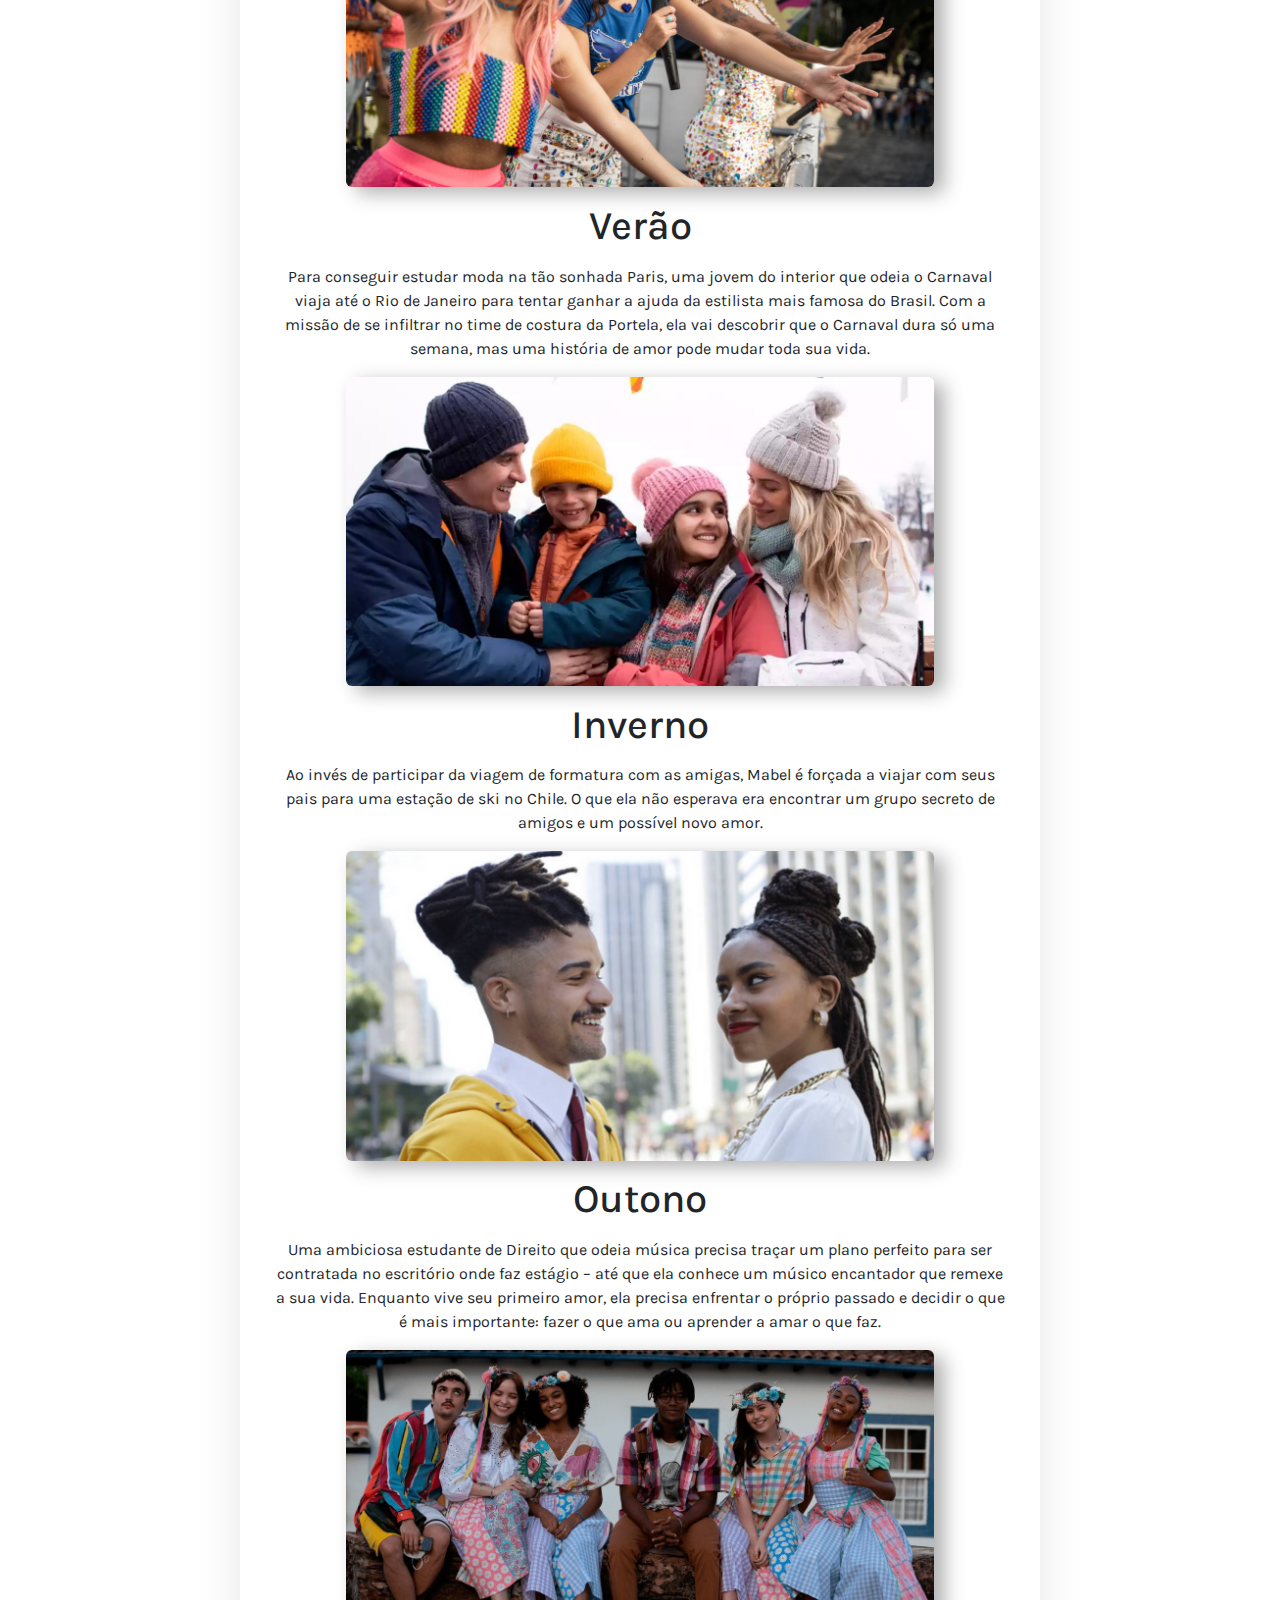
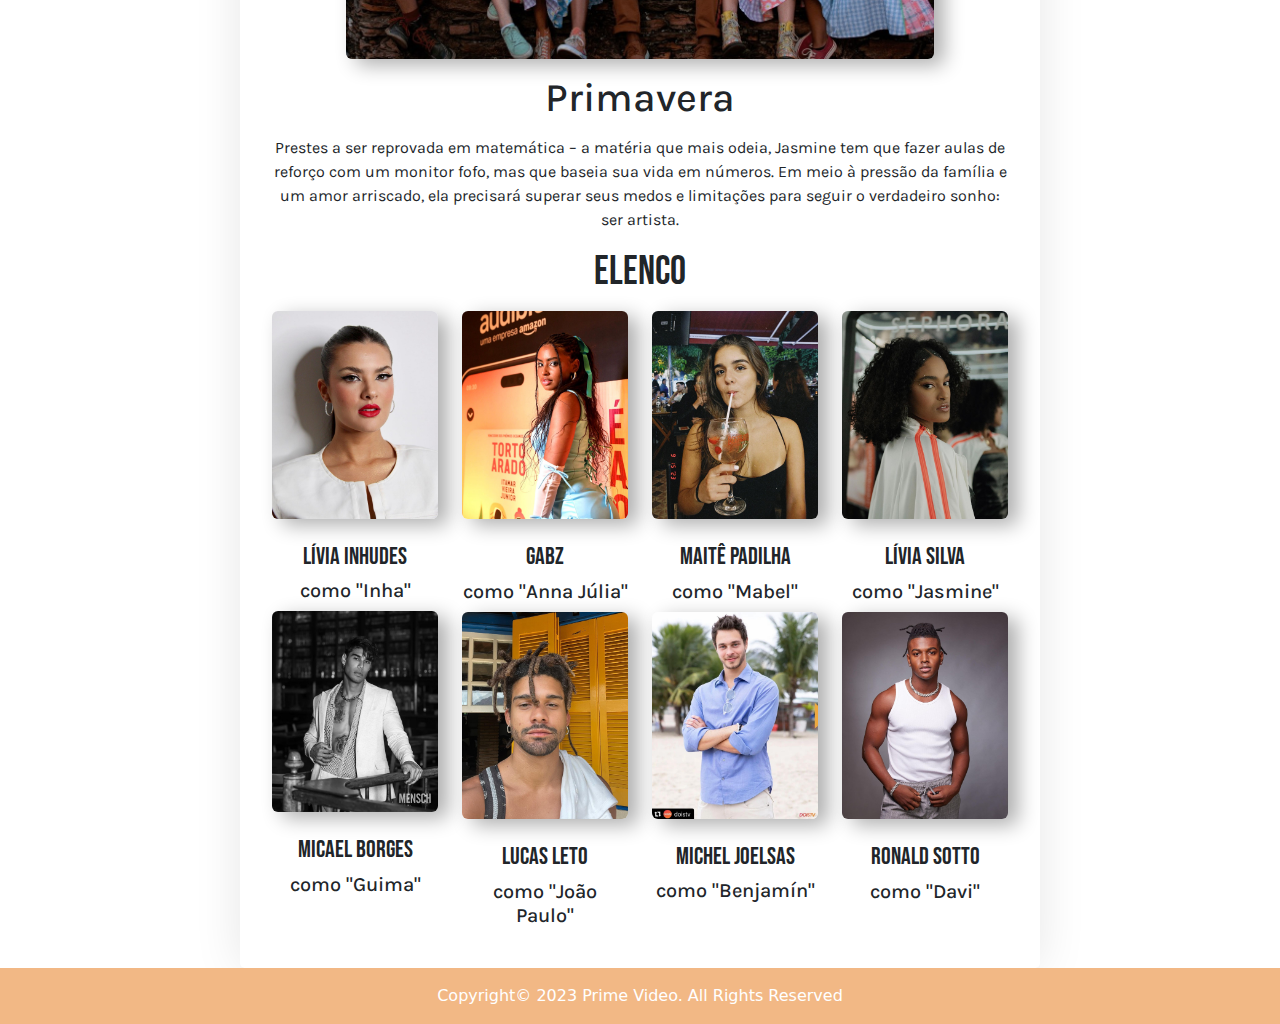
==== commit 98f77fad: "content" ====
--- a/index.html
+++ b/index.html
@@ -127,183 +127,159 @@
   </div>
 
   <main>
-    
+
     <div class="container80 font1">
       <section id="book">
-      <div class="row">
-
-        <div class="col-md-6 banners">
-          <a
-            href="https://www.primevideo.com/dp/0HG7UEOO2XGAILXUC05G4ZQTW5?ref_=dvm_pds_tit_br_sw_s_g_mkw_sLz4x0lzCcp-dc&mrntrk=pcrid_672331255169_slid__pgrid_158248229972_pgeo_9100145_x__adext__ptid_kwd-2119702771567&_mkw_sLz4x0lzCcp-dc&mrntrk=pcrid_672331255169_slid__pgrid_158248229972_pgeo_9100145_x__adext__ptid_kwd-2119702771567&gclid=CjwKCAjw7c2pBhAZEiwA88pOF56OYfz1p3Yvo5N_7AqNCyopiA7BNVliC9mJfp3i-3ZRV02k1-gpvRoCzVYQAvD_BwE&gclsrc=aw.ds"><img
-            src="img/bannerindex/banner1.webp" class="rounded mx-auto d-block imgshadow" alt="..." width="100%"></a>
-        </div>
-        <div class="col-md-6">
-          <h1 class="text-center">BEM VINDOS</h1>
-          <p class="text1">
-            Lorem ipsum dolor sit amet consectetur adipisicing elit. Voluptate, architecto adipisci enim aut quia magni
-            nisi. Dolore quaerat doloremque, facere atque aut molestias temporibus doloribus dolorum voluptates nihil.
-            Autem, a? Lorem ipsum dolor sit amet consectetur adipisicing elit.
-          </p>
-        </div>
-
-      </div>
+        <div class="row">
+
+          <div class="col-md-6 banners">
+            <a
+              href="https://www.primevideo.com/dp/0HG7UEOO2XGAILXUC05G4ZQTW5?ref_=dvm_pds_tit_br_sw_s_g_mkw_sLz4x0lzCcp-dc&mrntrk=pcrid_672331255169_slid__pgrid_158248229972_pgeo_9100145_x__adext__ptid_kwd-2119702771567&_mkw_sLz4x0lzCcp-dc&mrntrk=pcrid_672331255169_slid__pgrid_158248229972_pgeo_9100145_x__adext__ptid_kwd-2119702771567&gclid=CjwKCAjw7c2pBhAZEiwA88pOF56OYfz1p3Yvo5N_7AqNCyopiA7BNVliC9mJfp3i-3ZRV02k1-gpvRoCzVYQAvD_BwE&gclsrc=aw.ds"><img
+                src="img/bannerindex/banner1.webp" class="rounded mx-auto d-block imgshadow" alt="..." width="100%"></a>
+          </div>
+          <div class="col-md-6">
+            <h1 class="text-center">BEM VINDOS</h1>
+            <p class="text1">
+              Um Ano Inesquecível é um livro sobre esses instantes: uma fascinante viagem de inverno e uma paixão
+              inesperada (Paula Pimenta), um outono decisivo (Babi Dewet), uma paixão que floresce com a primavera
+              (Bruna Vieira) e um amor ardente de verão (Thalita Rebouças).
+            </p>
+          </div>
+
+        </div>
       </section>
-         
+
       <section id="cards">
-<!-- Cards com CSS próprio para separação :) -->
-      <div class="rowcard">
-        <div class="card col-6card imgshadow">
-          <img src="img/card/thalita.jpg" class="card-img-top" alt="...">
-          <div class="card-body">
-            <h5 class="card-title">Thalita Rebouças</h5>
-            <p class="card-text">Lorem ipsum dolor sit amet consectetur adipisicing elit.</p>
-            <a href="thalita.html" class="btn butpesq">Saiba mais</a>
-          </div>
-        </div>
-        <div class="card col-6card imgshadow">
-          <img src="img/card/paula.webp" class="card-img-top" alt="...">
-          <div class="card-body">
-            <h5 class="card-title">Paula Pimenta</h5>
-            <p class="card-text">Lorem ipsum dolor sit amet consectetur adipisicing elit.</p>
-            <a href="paula.html" class="btn butpesq">Saiba mais</a>
-          </div>
-        </div>
-        <div class="card col-6card imgshadow">
-          <img src="img/card/babi-dewet.jpg" class="card-img-top" alt="...">
-          <div class="card-body">
-            <h5 class="card-title">Babi Dewet</h5>
-            <p class="card-text">Lorem ipsum dolor sit amet consectetur adipisicing elit. Lorem ipsum </p>
-            <a href="babi.html" class="btn butpesq">Saiba mais</a>
-          </div>
-        </div>
-        <div class="card col-6card imgshadow">
-          <img src="img/card/bruna.jpg" class="card-img-top" alt="...">
-          <div class="card-body">
-            <h5 class="card-title">Bruna Vieira</h5>
-            <p class="card-text">Lorem ipsum dolor sit amet consectetur adipisicing elit. Lorem ipsum</p>
-            <a href="bruna.html" class="btn butpesq">Saiba mais</a>
-          </div>
-        </div>
+        <!-- Cards com CSS próprio para separação :) -->
+        <div class="rowcard">
+          <div class="card col-6card imgshadow">
+            <img src="img/card/thalita.jpg" class="card-img-top" alt="...">
+            <div class="card-body">
+              <h5 class="card-title font3">Thalita Rebouças</h5>
+              <p class="card-text"> Jornalista, escritora, roteirista, repórter e atriz brasileira.</p>
+              <a href="thalita.html" class="btn butpesq">Saiba mais</a>
+            </div>
+          </div>
+          <div class="card col-6card imgshadow">
+            <img src="img/card/paula.webp" class="card-img-top" alt="...">
+            <div class="card-body">
+              <h5 class="card-title font3">Paula Pimenta</h5>
+              <p class="card-text">Escritora da conhecida série de livros "Fazendo Meu Filme".</p>
+              <a href="paula.html" class="btn butpesq">Saiba mais</a>
+            </div>
+          </div>
+          <div class="card col-6card imgshadow">
+            <img src="img/card/babi-dewet.jpg" class="card-img-top" alt="...">
+            <div class="card-body">
+              <h5 class="card-title font3">Babi Dewet</h5>
+              <p class="card-text">Carioca, formada em Cinema, que encontrou seu amor pela escrita em 2001.</p>
+              <a href="babi.html" class="btn butpesq">Saiba mais</a>
+            </div>
+          </div>
+          <div class="card col-6card imgshadow">
+            <img src="img/card/bruna.jpg" class="card-img-top" alt="...">
+            <div class="card-body">
+              <h5 class="card-title font3">Bruna Vieira</h5>
+              <p class="card-text">Empresária, comunicadora, e escritora. Já publicou 9 livros.</p>
+              <a href="bruna.html" class="btn butpesq">Saiba mais</a>
+            </div>
+          </div>
           <!-- Cards com CSS próprio para separação :) -->
       </section>
 
       <section id="livros">
 
-      <div class="banners">
-        <img src="img/bannerindex/verao1.png" class="rounded mx-auto d-block imgshadow" alt="..." width="80%">
-      </div>
-      <div>
-        <h1 class="text-center">Verão</h1>
-        <p class="text-center">Lorem ipsum dolor sit amet consectetur adipisicing elit. Autem
-          assumenda ab dolores sed corporis doloribus! Ex consequatur laudantium delectus reiciendis odit fugiat,
-          ducimus esse laboriosam, pariatur mollitia, soluta cumque distinctio.</p>
-      </div>
-
-      <div class="banners">
-        <img src="img/bannerindex/invernobn.jpg" class="rounded mx-auto d-block imgshadow" alt="..." width="80%">
-      </div>
-      <div>
-        <h1 class="text-center">Inverno</h1>
-        <p class="text-center">Lorem ipsum dolor sit amet consectetur adipisicing elit. Autem
-          assumenda ab dolores sed corporis doloribus! Ex consequatur laudantium delectus reiciendis odit fugiat,
-          ducimus esse laboriosam, pariatur mollitia, soluta cumque distinctio.</p>
-      </div>
-
-      <div class="banners">
-          <img src="img/bannerindex/outonobn2.png" class="rounded mx-auto d-block imgshadow" width="80%" alt="...">
-      </div>
-      <div class="text-center">
-        <h1>Outono</h1>
-        <p>Lorem ipsum dolor sit amet consectetur adipisicing elit. Autem
-          assumenda ab dolores sed corporis doloribus! Ex consequatur laudantium delectus reiciendis odit fugiat,
-          ducimus esse laboriosam, pariatur mollitia, soluta cumque distinctio.</p>
-      </div>
-
-      <div class="banners">
-          <img src="img/bannerindex/primaverabn.jpg" class="rounded mx-auto d-block imgshadow" width="80%" alt="...">
-      </div>
-      <div class="text-center">
-        <h1>Primavera</h1>
-        <p>Lorem ipsum dolor sit amet consectetur adipisicing elit. Autem
-          assumenda ab dolores sed corporis doloribus! Ex consequatur laudantium delectus reiciendis odit fugiat,
-          ducimus esse laboriosam, pariatur mollitia, soluta cumque distinctio.</p>
-      </div>
+        <div class="banners">
+          <a
+            href="https://www.primevideo.com/dp/0HG7UEOO2XGAILXUC05G4ZQTW5?ref_=dvm_pds_tit_br_sw_s_g_mkw_s6ZOxpvWq75-dc&mrntrk=pcrid_672331255907_slid__pgrid_158248308612_pgeo_9100145_x__adext__ptid_kwd-2119702775447&_mkw_s6ZOxpvWq75-dc&mrntrk=pcrid_672331255907_slid__pgrid_158248308612_pgeo_9100145_x__adext__ptid_kwd-2119702775447&gclid=Cj0KCQiAuqKqBhDxARIsAFZELmLqiMg5M0LP5nq0HDN_-DAurLYzHOoMKNZtx3dakGA-UUCp6hQFavcaAt-xEALw_wcB&gclsrc=aw.ds"><img
+              src="img/bannerindex/verao1.png" class="rounded mx-auto d-block imgshadow" alt="..." width="80%"></a>
+        </div>
+        <div>
+          <h1 class="text-center">Verão</h1>
+          <p class="text-center">Para conseguir estudar moda na tão sonhada Paris, uma jovem do interior que odeia o
+            Carnaval viaja até o Rio de Janeiro para tentar ganhar a ajuda da estilista mais famosa do Brasil. Com a
+            missão de se infiltrar no time de costura da Portela, ela vai descobrir que o Carnaval dura só uma semana,
+            mas uma história de amor pode mudar toda sua vida.</p>
+        </div>
+
+        <div class="banners">
+          <a
+            href="https://www.primevideo.com/detail/0O6H1GHU4PXG0XCYW9IX14COEN/ref=atv_dp_amz_c_TS8274d9_1_2?jic=16%7CCgNhbGwSA2FsbA%3D%3D"><img
+              src="img/bannerindex/invernobn.jpg" class="rounded mx-auto d-block imgshadow" alt="..." width="80%"></a>
+        </div>
+        <div>
+          <h1 class="text-center">Inverno</h1>
+          <p class="text-center">Ao invés de participar da viagem de formatura com as amigas, Mabel é forçada a viajar
+            com seus pais para uma estação de ski no Chile. O que ela não esperava era encontrar um grupo secreto de
+            amigos e um possível novo amor.</p>
+        </div>
+
+        <div class="banners">
+          <a
+            href="https://www.primevideo.com/detail/0JJK3XJ7QLC18GFI7RF3P1LJTI/ref=atv_dp_amz_c_TS8274d9_1_3?jic=16%7CCgNhbGwSA2FsbA%3D%3D"><img
+              src="img/bannerindex/outonobn2.png" class="rounded mx-auto d-block imgshadow" width="80%" alt="..."></a>
+        </div>
+        <div class="text-center">
+          <h1>Outono</h1>
+          <p>Uma ambiciosa estudante de Direito que odeia música precisa traçar um plano perfeito para ser contratada no
+            escritório onde faz estágio – até que ela conhece um músico encantador que remexe a sua vida. Enquanto vive
+            seu primeiro amor, ela precisa enfrentar o próprio passado e decidir o que é mais importante: fazer o que
+            ama ou aprender a amar o que faz.</p>
+        </div>
+
+        <div class="banners">
+          <a href="https://www.primevideo.com/detail/0PJZ2PBXCMZL1N4B6AN3TKHHOT/ref=atv_dp_amz_c_TS8274d9_1_3?jic=16%7CCgNhbGwSA2FsbA%3D%3D"><img src="img/bannerindex/primaverabn.jpg" class="rounded mx-auto d-block imgshadow" width="80%" alt="..."></a>
+        </div>
+        <div class="text-center">
+          <h1>Primavera</h1>
+          <p>Prestes a ser reprovada em matemática – a matéria que mais odeia, Jasmine tem que fazer aulas de reforço
+            com um monitor fofo, mas que baseia sua vida em números. Em meio à pressão da família e um amor arriscado,
+            ela precisará superar seus medos e limitações para seguir o verdadeiro sonho: ser artista.</p>
+        </div>
 
       </section>
 
       <section id="elenco">
         <div class="text-center">
-          <h1  class="font2">
+          <h1 class="font2">
             Elenco
           </h1>
         </div>
         <div class="row">
           <div class="col-lg-3 col-md-12 mb-4 mb-lg-0 banners">
-            <img
-              src="img/elenco/liviainhundes.jpg"
-              class="w-100 shadow-1-strong rounded mb-4 imgshadow"
-              alt="..."
-            />
+            <img src="img/elenco/liviainhundes.jpg" class="w-100 shadow-1-strong rounded mb-4 imgshadow" alt="..." />
             <h4 class="text-center font2">Lívia Inhudes</h4>
             <h5 class="text-center">como "Inha"</h5>
-        
-            <img
-              src="img/elenco/meninoverao.jpg"
-              class="w-100 shadow-1-strong rounded mb-4 imgshadow"
-              alt="..."
-            />
+
+            <img src="img/elenco/meninoverao.jpg" class="w-100 shadow-1-strong rounded mb-4 imgshadow" alt="..." />
             <h4 class="text-center font2">Micael Borges</h4>
             <h5 class="text-center">como "Guima"</h5>
           </div>
-        
+
           <div class="col-lg-3 mb-4 mb-lg-0 banners">
-            <img
-              src="img/elenco/gabz.jpg"
-              class="w-100 shadow-1-strong rounded mb-4 imgshadow"
-              alt="..."
-            />
+            <img src="img/elenco/gabz.jpg" class="w-100 shadow-1-strong rounded mb-4 imgshadow" alt="..." />
             <h4 class="text-center font2">Gabz</h4>
             <h5 class="text-center">como "Anna Júlia"</h5>
-        
-            <img
-              src="img/elenco/meninoutono.jpg"
-              class="w-100 shadow-1-strong rounded mb-4 imgshadow"
-              alt="..."
-            />
+
+            <img src="img/elenco/meninoutono.jpg" class="w-100 shadow-1-strong rounded mb-4 imgshadow" alt="..." />
             <h4 class="text-center font2">Lucas Leto</h4>
             <h5 class="text-center">como "João Paulo"</h5>
           </div>
-        
+
           <div class="col-lg-3 mb-4 mb-lg-0 banners">
-            <img
-              src="img/elenco/maitepadilha.jpg"
-              class="w-100 shadow-1-strong rounded mb-4 imgshadow"
-              alt="..."
-            />
+            <img src="img/elenco/maitepadilha.jpg" class="w-100 shadow-1-strong rounded mb-4 imgshadow" alt="..." />
             <h4 class="text-center font2">Maitê Padilha</h4>
             <h5 class="text-center">como "Mabel"</h5>
-            <img
-              src="img/elenco/meninverno.jpg"
-              class="w-100 shadow-1-strong rounded mb-4 imgshadow"
-              alt="..."
-            />
+            <img src="img/elenco/meninverno.jpg" class="w-100 shadow-1-strong rounded mb-4 imgshadow" alt="..." />
             <h4 class="text-center font2">Michel Joelsas</h4>
             <h5 class="text-center">como "Benjamín"</h5>
           </div>
 
           <div class="col-lg-3 mb-4 mb-lg-0 banners">
-            <img
-              src="img/elenco/liviasilva.jpg"
-              class="w-100 shadow-1-strong rounded mb-4 imgshadow"
-              alt="..."
-            />
+            <img src="img/elenco/liviasilva.jpg" class="w-100 shadow-1-strong rounded mb-4 imgshadow" alt="..." />
             <h4 class="text-center font2">Lívia Silva</h4>
             <h5 class="text-center">como "Jasmine"</h5>
-            <img
-              src="img/elenco/meninoprimavera.jpg"
-              class="w-100 shadow-1-strong rounded mb-4 imgshadow"
-              alt="..."
-            />
+            <img src="img/elenco/meninoprimavera.jpg" class="w-100 shadow-1-strong rounded mb-4 imgshadow" alt="..." />
             <h4 class="text-center font2">Ronald Sotto</h4>
             <h5 class="text-center">como "Davi"</h5>
           </div>
--- a/css/style.css
+++ b/css/style.css
@@ -63,7 +63,7 @@
     background-color: white;
     box-shadow: 0px 0px 3rem rgba(0, 0, 0, 0.1);
     border-radius: 5px;
-    margin-top: 20px;
+    margin-top: 1em;
     align-items: center;
     justify-content: center
 }
@@ -76,7 +76,7 @@
     box-shadow: 10px 6px 20px 0px rgba(0,0,0,0.32);
 }
 
-#book, #cards, #livros #elenco {
+#book, #cards, #livros #elenco, #trailer, #elencov {
     margin-top: 3%;
     margin-bottom: 3%;
 }
@@ -93,14 +93,12 @@
 }
 
 .banners :hover{
-    margin-top: 5%;
+    margin-top: -4%;
     opacity: 0.9;
     transition: 0.3s;
 }
 
-.space{
-    margin-top: 5em;
-}
+
 
 @media screen and (min-width: 580px) {
 
@@ -108,8 +106,17 @@
         width: 20%;
         margin: 1em;
     }
+}
+
+@media screen and (max-width: 579px) {
 
 
+    .col-6card {
+        width: 80%;
+        margin: 1em;
+        margin-left: 2em;
+    }
+    
 }
 
 
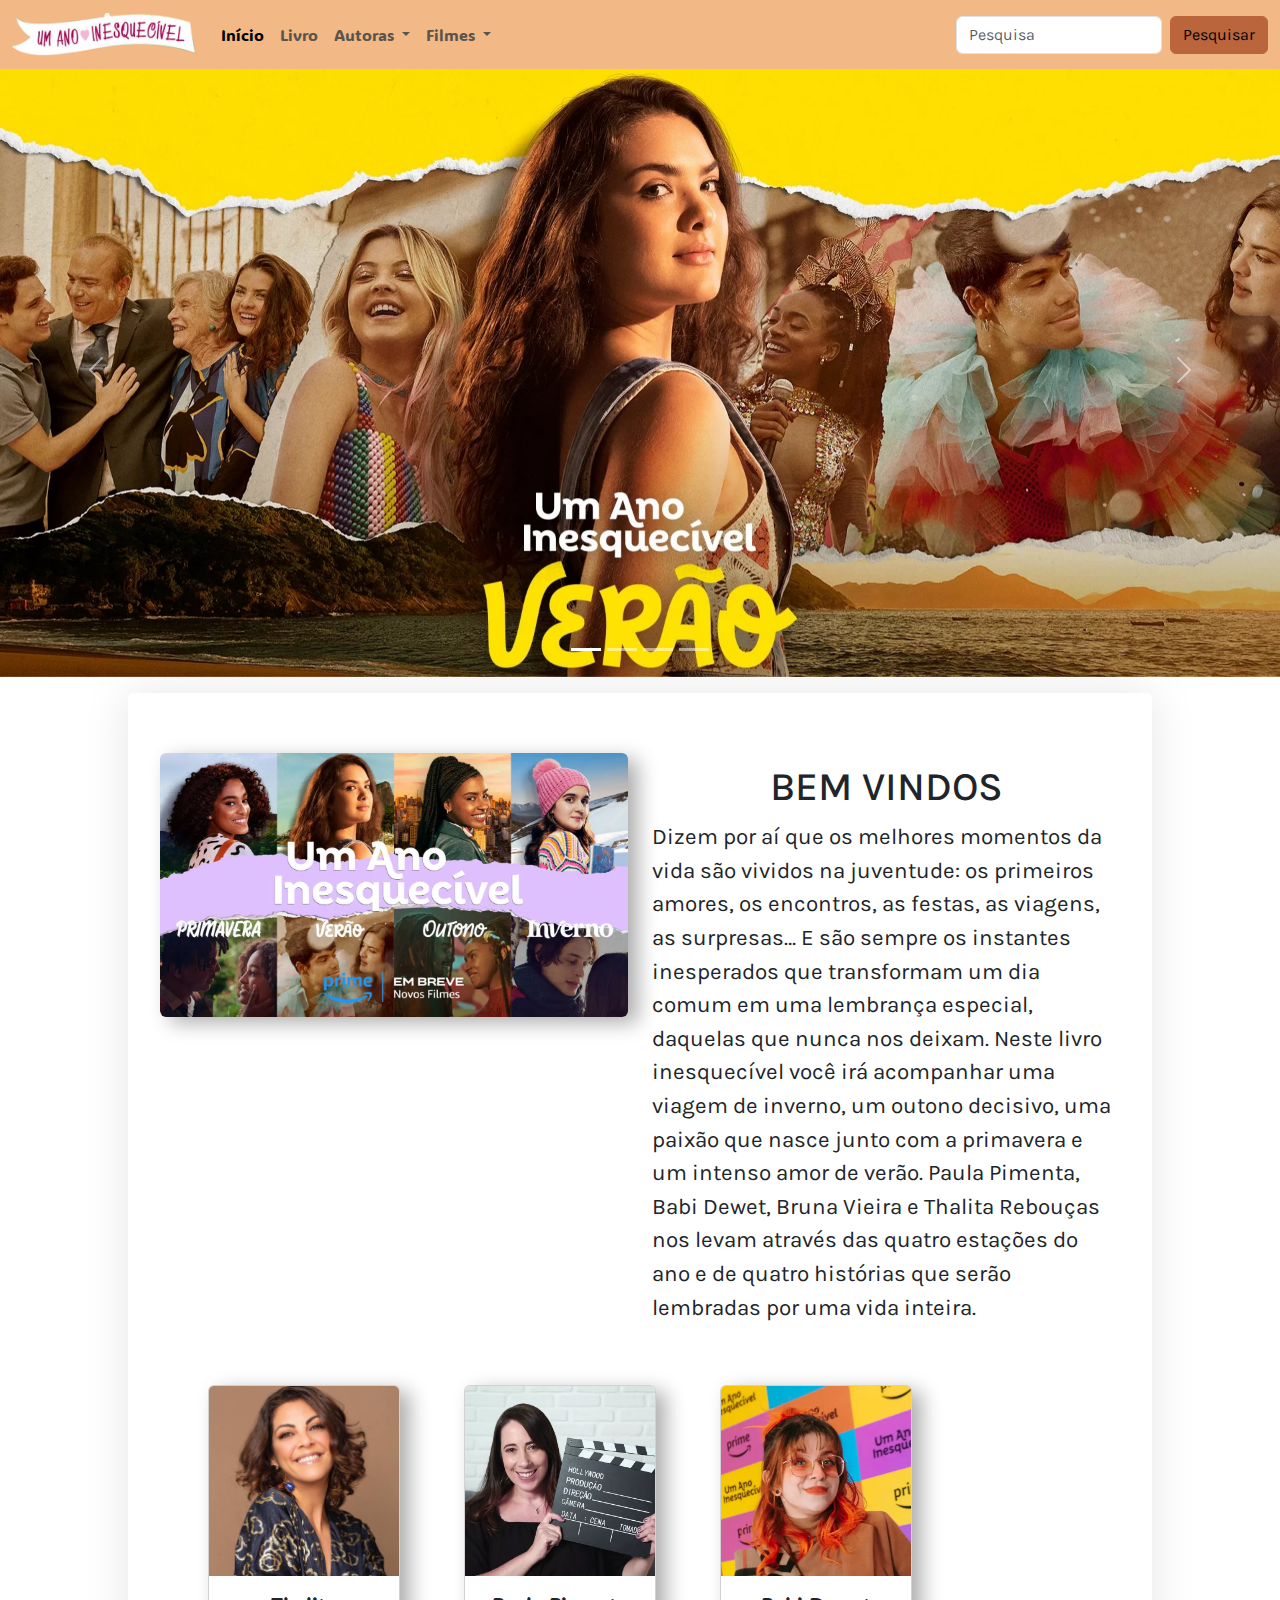
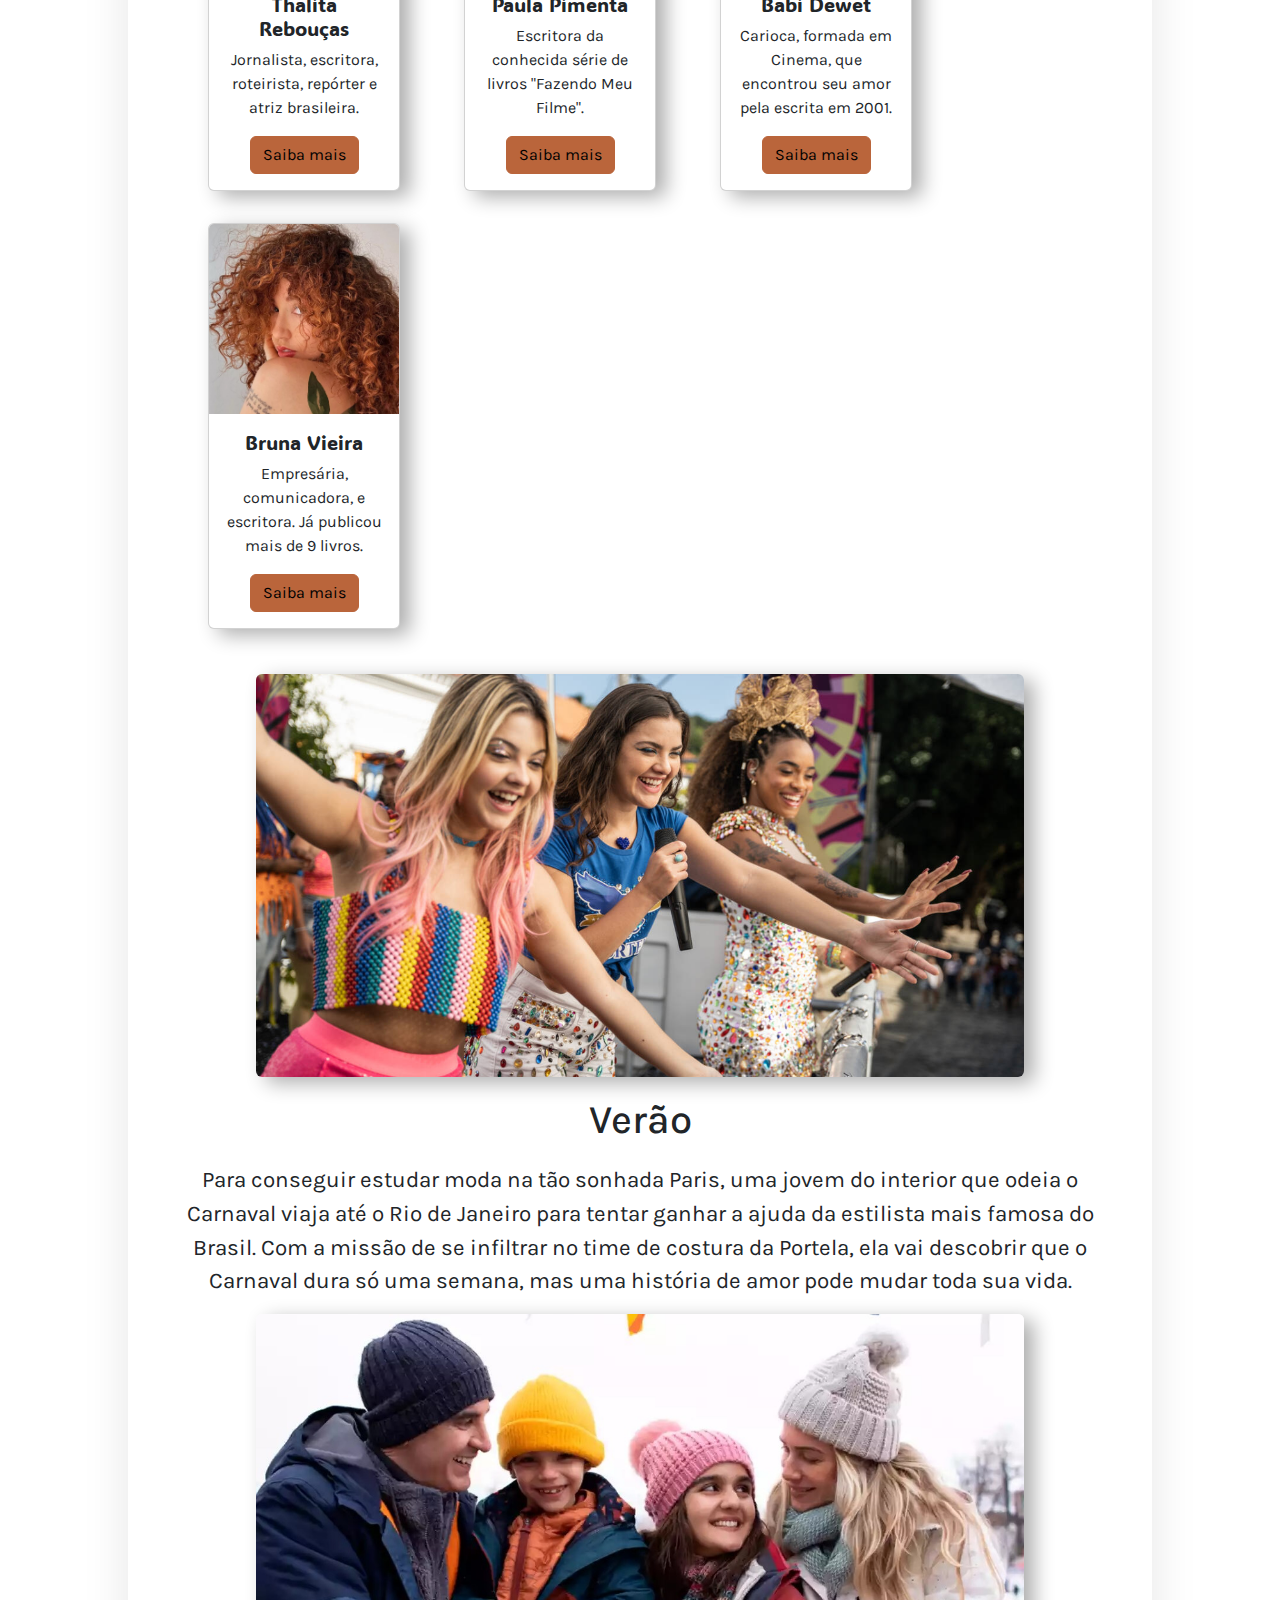
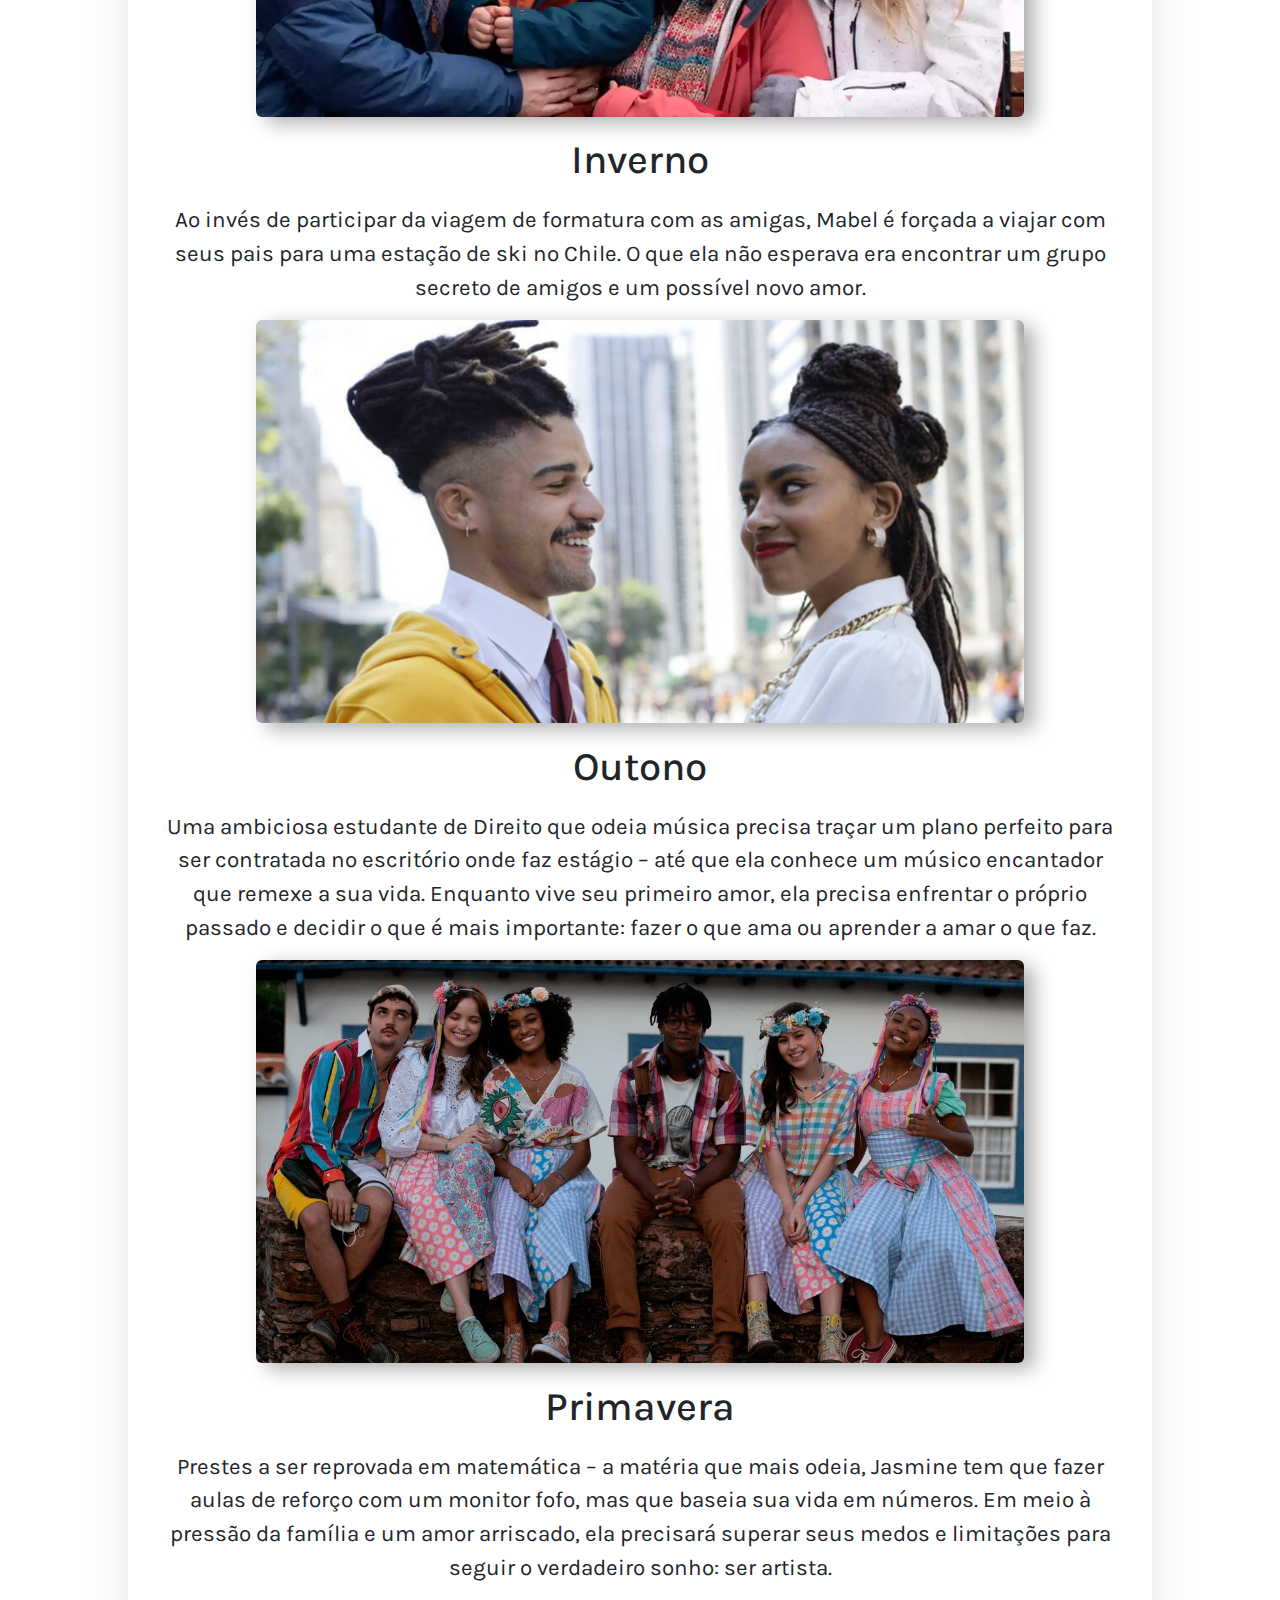
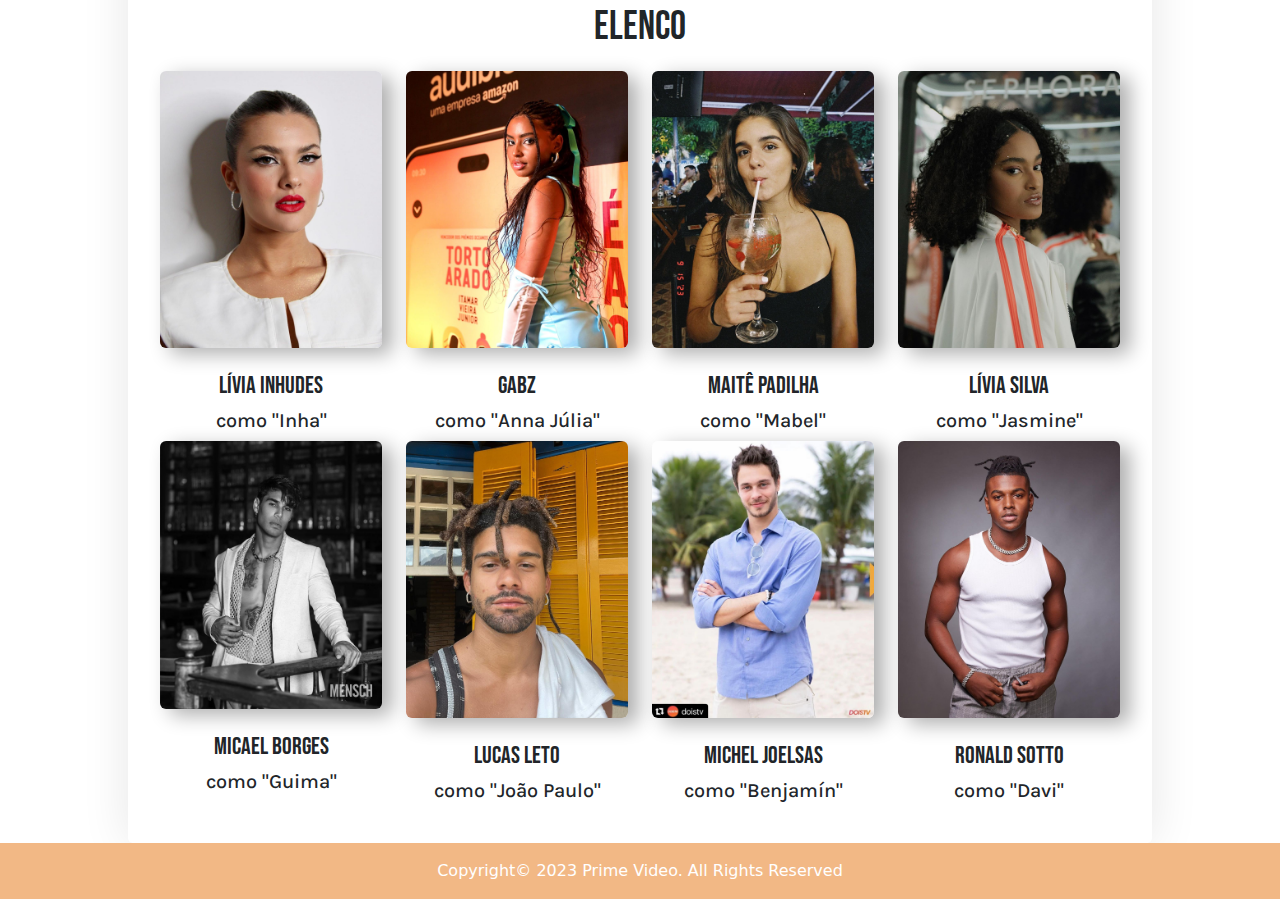
==== commit 3e54a5d3: "att" ====
--- a/index.html
+++ b/index.html
@@ -139,10 +139,14 @@
           </div>
           <div class="col-md-6">
             <h1 class="text-center">BEM VINDOS</h1>
-            <p class="text1">
-              Um Ano Inesquecível é um livro sobre esses instantes: uma fascinante viagem de inverno e uma paixão
-              inesperada (Paula Pimenta), um outono decisivo (Babi Dewet), uma paixão que floresce com a primavera
-              (Bruna Vieira) e um amor ardente de verão (Thalita Rebouças).
+            <p style="font-size: 1.4em;">
+              Dizem por aí que os melhores momentos da vida são vividos na juventude: os primeiros amores, os encontros,
+              as festas, as viagens, as surpresas… E são sempre os instantes inesperados que transformam um dia comum em
+              uma lembrança especial, daquelas que nunca nos deixam.
+              Neste livro inesquecível você irá acompanhar uma viagem de inverno, um outono decisivo, uma paixão que
+              nasce junto com a primavera e um intenso amor de verão. Paula Pimenta, Babi Dewet, Bruna Vieira e Thalita
+              Rebouças nos levam através das quatro estações do ano e de quatro histórias que serão lembradas por uma
+              vida inteira.
             </p>
           </div>
 
@@ -180,7 +184,7 @@
             <img src="img/card/bruna.jpg" class="card-img-top" alt="...">
             <div class="card-body">
               <h5 class="card-title font3">Bruna Vieira</h5>
-              <p class="card-text">Empresária, comunicadora, e escritora. Já publicou 9 livros.</p>
+              <p class="card-text">Empresária, comunicadora, e escritora. Já publicou mais de 9 livros.</p>
               <a href="bruna.html" class="btn butpesq">Saiba mais</a>
             </div>
           </div>
@@ -196,7 +200,7 @@
         </div>
         <div>
           <h1 class="text-center">Verão</h1>
-          <p class="text-center">Para conseguir estudar moda na tão sonhada Paris, uma jovem do interior que odeia o
+          <p class="text-center" style="font-size: 1.4em;">Para conseguir estudar moda na tão sonhada Paris, uma jovem do interior que odeia o
             Carnaval viaja até o Rio de Janeiro para tentar ganhar a ajuda da estilista mais famosa do Brasil. Com a
             missão de se infiltrar no time de costura da Portela, ela vai descobrir que o Carnaval dura só uma semana,
             mas uma história de amor pode mudar toda sua vida.</p>
@@ -209,7 +213,7 @@
         </div>
         <div>
           <h1 class="text-center">Inverno</h1>
-          <p class="text-center">Ao invés de participar da viagem de formatura com as amigas, Mabel é forçada a viajar
+          <p class="text-center" style="font-size: 1.4em;">Ao invés de participar da viagem de formatura com as amigas, Mabel é forçada a viajar
             com seus pais para uma estação de ski no Chile. O que ela não esperava era encontrar um grupo secreto de
             amigos e um possível novo amor.</p>
         </div>
@@ -221,18 +225,20 @@
         </div>
         <div class="text-center">
           <h1>Outono</h1>
-          <p>Uma ambiciosa estudante de Direito que odeia música precisa traçar um plano perfeito para ser contratada no
+          <p style="font-size: 1.4em;">Uma ambiciosa estudante de Direito que odeia música precisa traçar um plano perfeito para ser contratada no
             escritório onde faz estágio – até que ela conhece um músico encantador que remexe a sua vida. Enquanto vive
             seu primeiro amor, ela precisa enfrentar o próprio passado e decidir o que é mais importante: fazer o que
             ama ou aprender a amar o que faz.</p>
         </div>
 
         <div class="banners">
-          <a href="https://www.primevideo.com/detail/0PJZ2PBXCMZL1N4B6AN3TKHHOT/ref=atv_dp_amz_c_TS8274d9_1_3?jic=16%7CCgNhbGwSA2FsbA%3D%3D"><img src="img/bannerindex/primaverabn.jpg" class="rounded mx-auto d-block imgshadow" width="80%" alt="..."></a>
+          <a
+            href="https://www.primevideo.com/detail/0PJZ2PBXCMZL1N4B6AN3TKHHOT/ref=atv_dp_amz_c_TS8274d9_1_3?jic=16%7CCgNhbGwSA2FsbA%3D%3D"><img
+              src="img/bannerindex/primaverabn.jpg" class="rounded mx-auto d-block imgshadow" width="80%" alt="..."></a>
         </div>
         <div class="text-center">
           <h1>Primavera</h1>
-          <p>Prestes a ser reprovada em matemática – a matéria que mais odeia, Jasmine tem que fazer aulas de reforço
+          <p style="font-size: 1.4em;">Prestes a ser reprovada em matemática – a matéria que mais odeia, Jasmine tem que fazer aulas de reforço
             com um monitor fofo, mas que baseia sua vida em números. Em meio à pressão da família e um amor arriscado,
             ela precisará superar seus medos e limitações para seguir o verdadeiro sonho: ser artista.</p>
         </div>
--- a/css/style.css
+++ b/css/style.css
@@ -57,7 +57,7 @@
 }
 
 .container80{
-    max-width: 800px;
+    width: 80%;
     margin: 0 auto;
     padding: 2rem;
     background-color: white;
@@ -105,6 +105,7 @@
     .col-6card {
         width: 20%;
         margin: 1em;
+        margin-left: 3em;
     }
 }
 
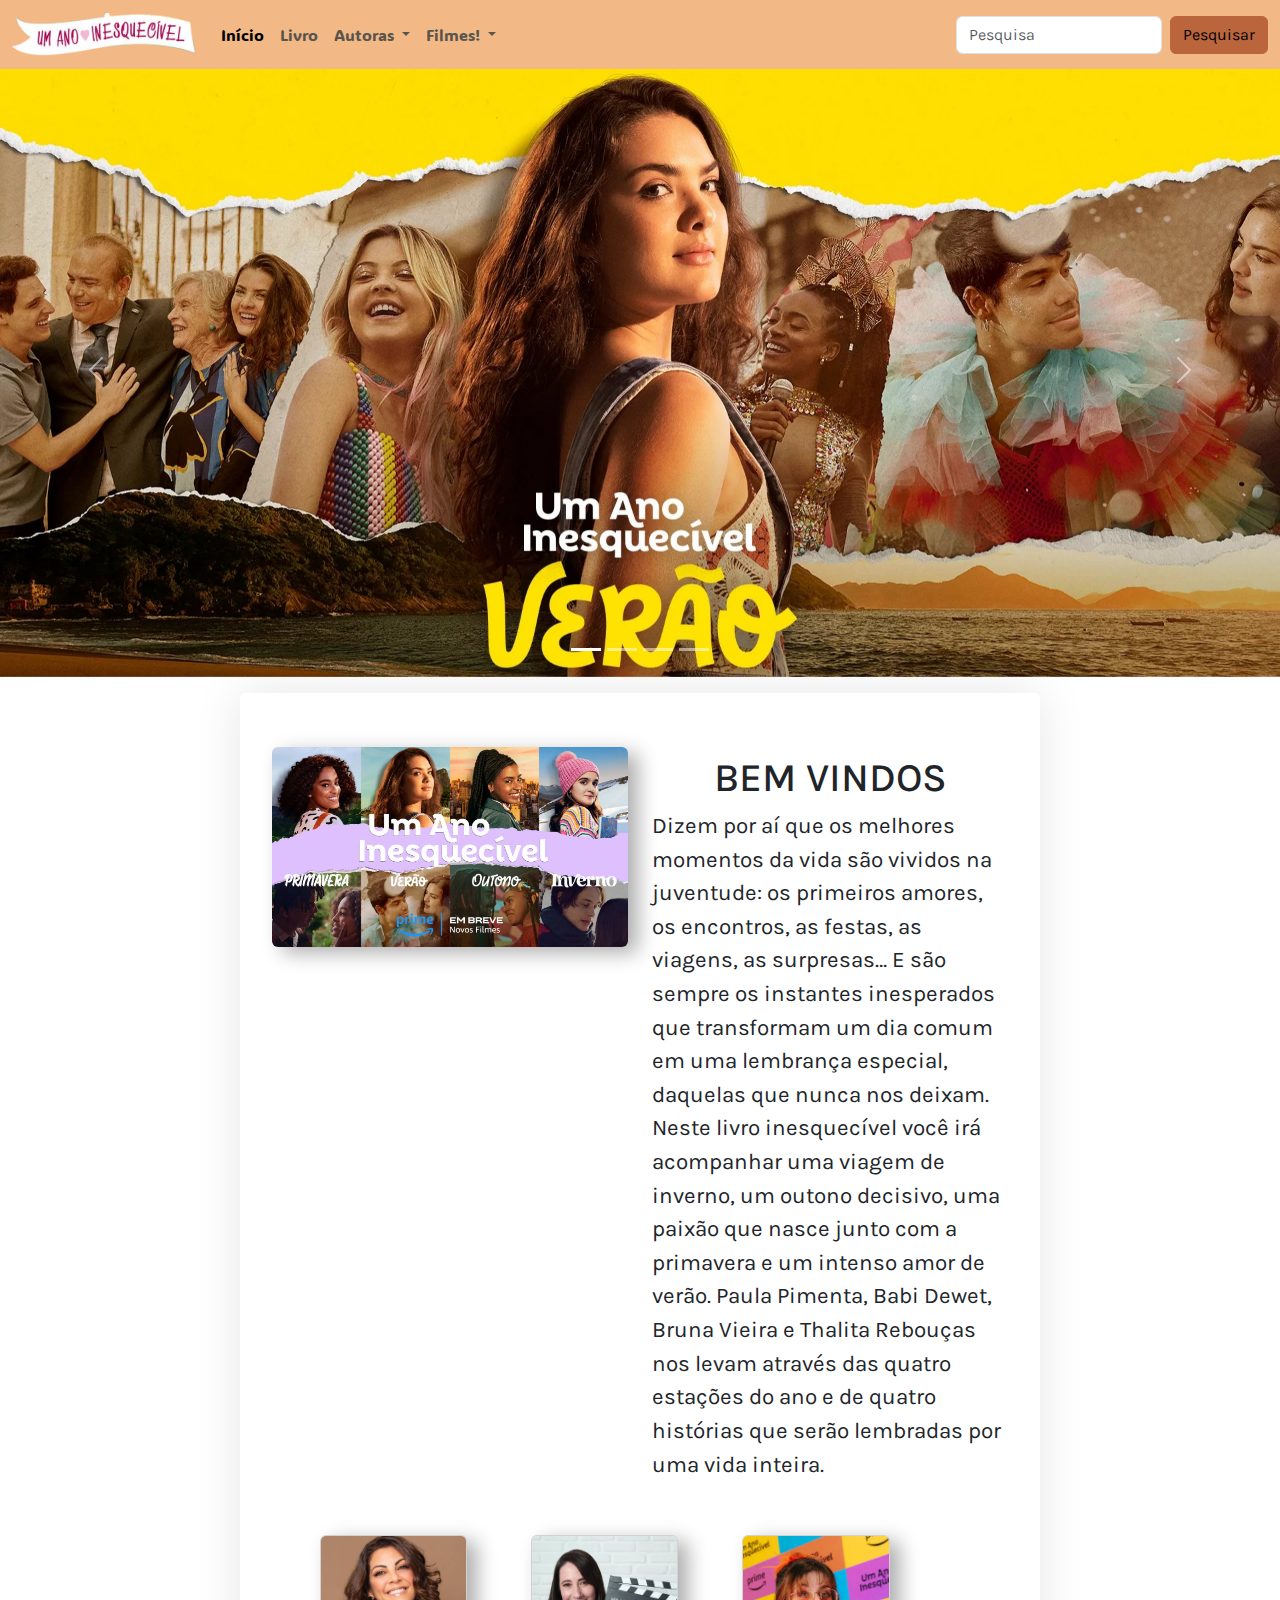
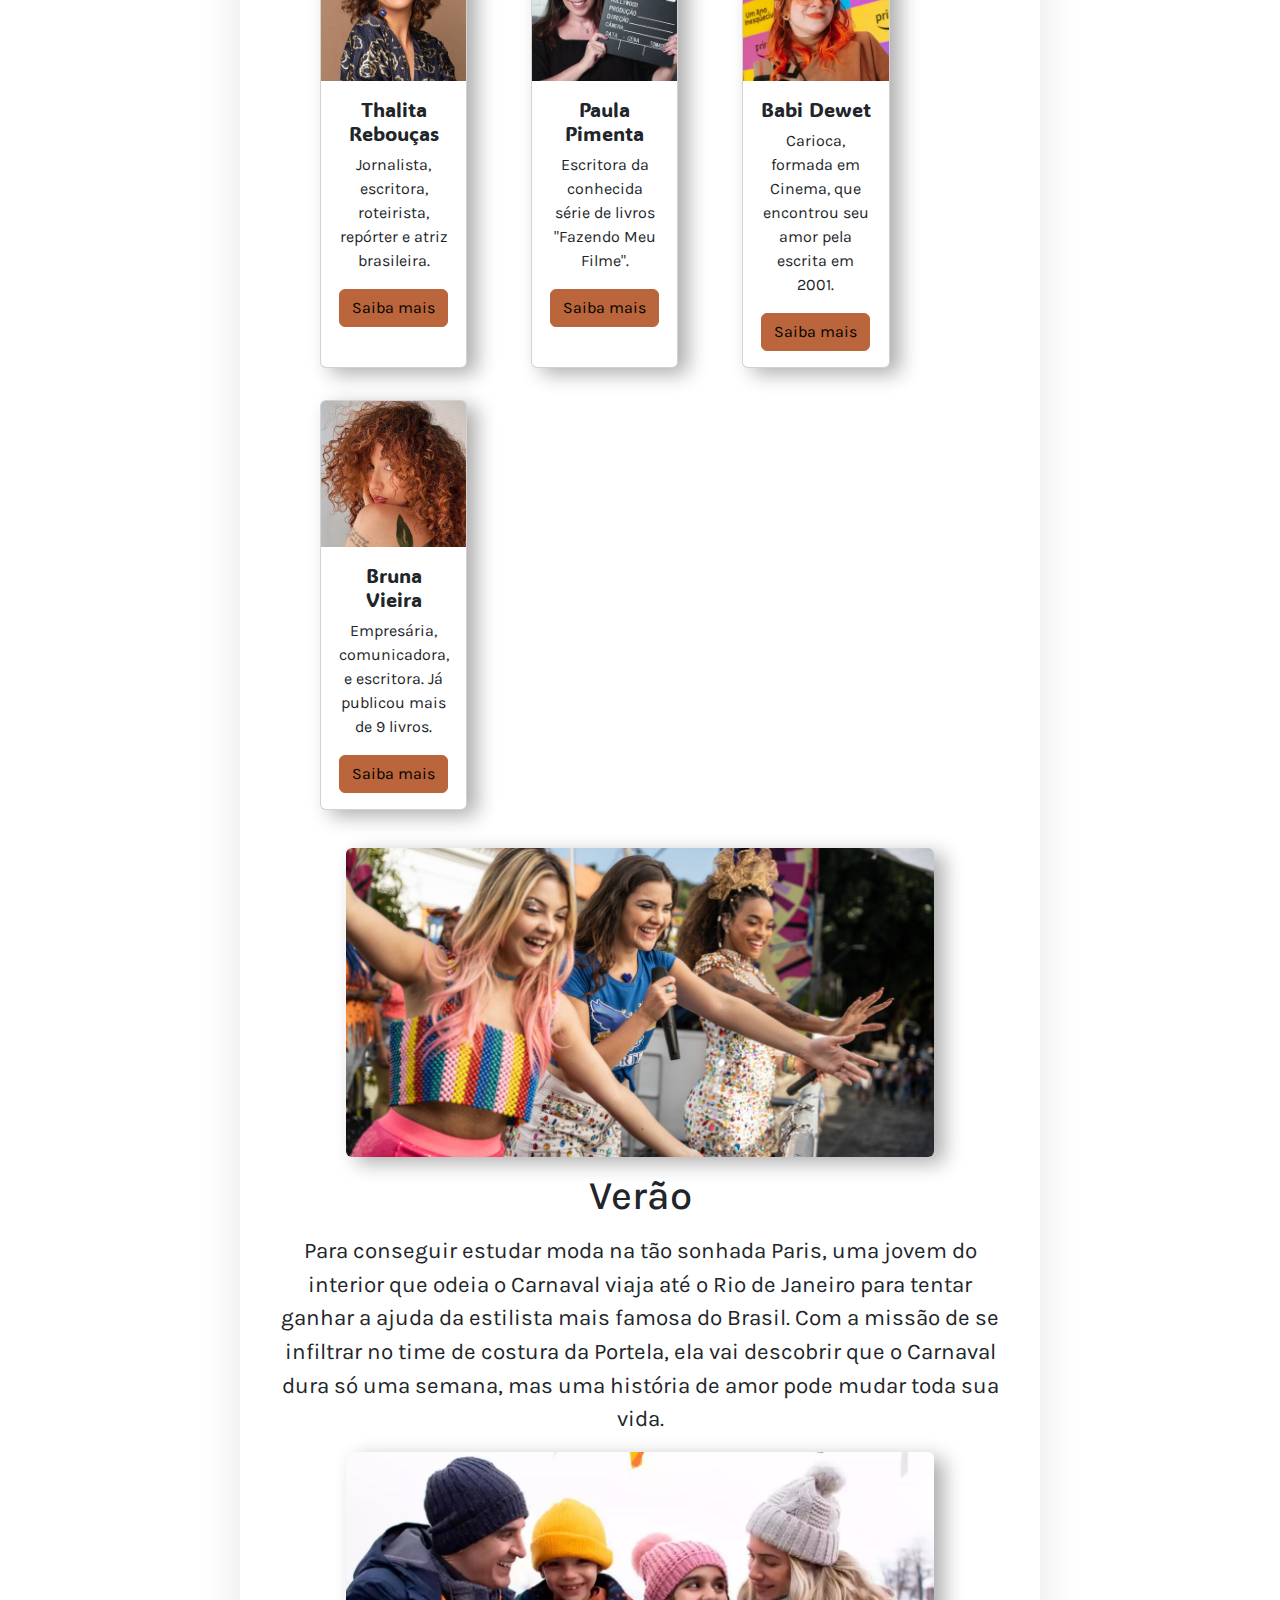
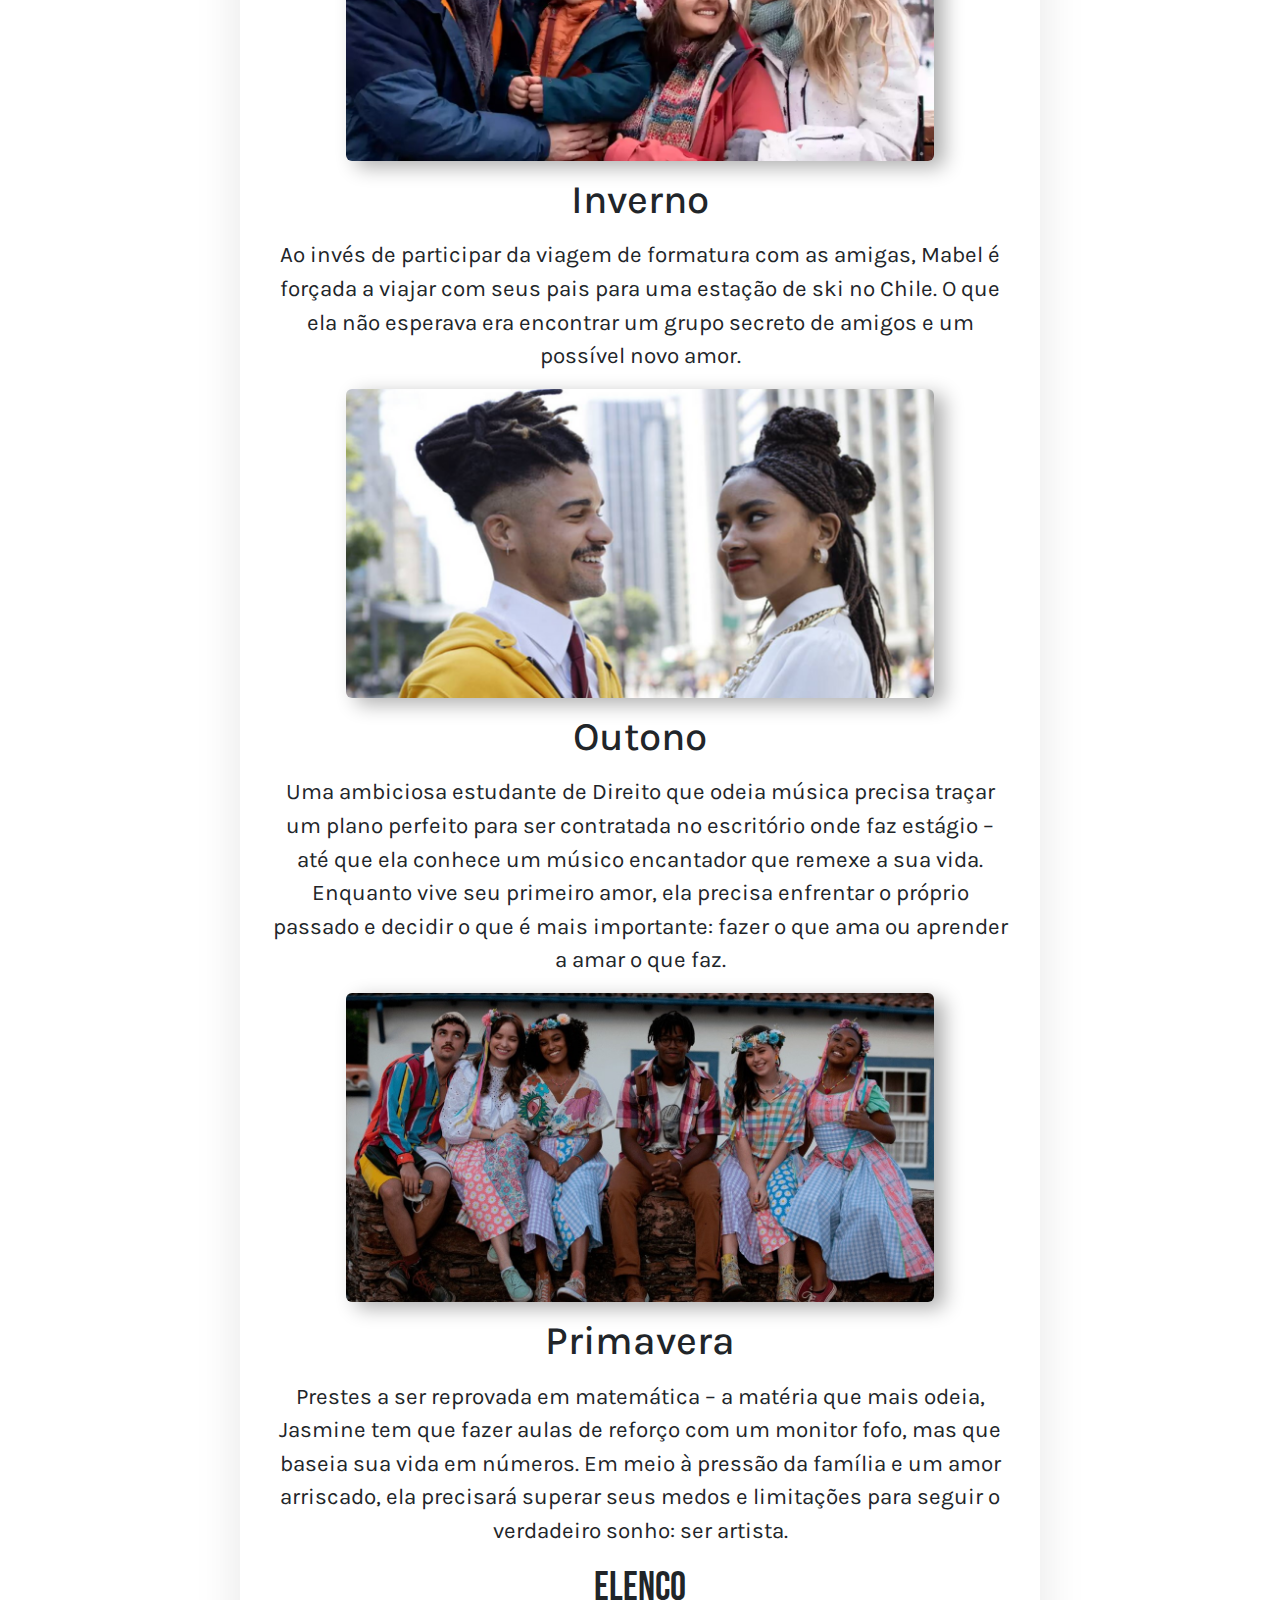
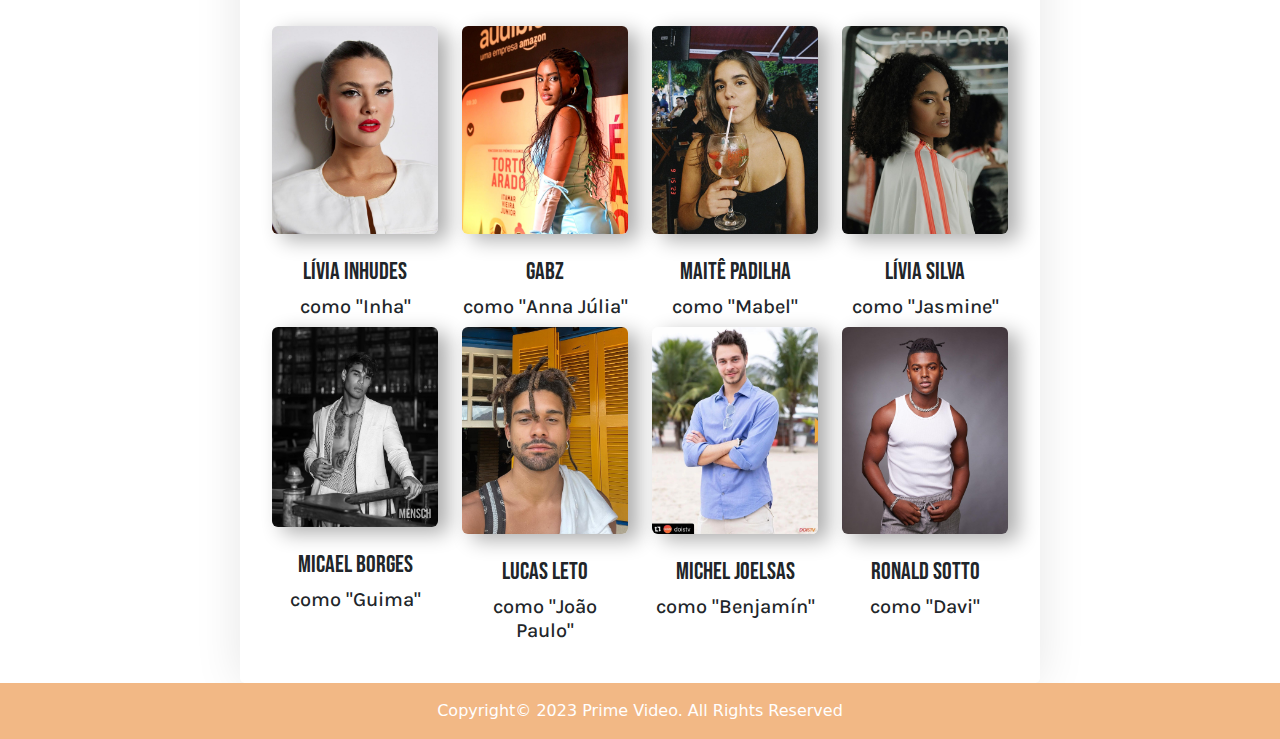
==== commit f3219875: "final2" ====
--- a/index.html
+++ b/index.html
@@ -61,7 +61,7 @@
             <li class="nav-item dropdown font3">
               <a class="nav-link dropdown-toggle font3 dropitem" href="#" role="button" data-bs-toggle="dropdown"
                 aria-expanded="false">
-                Filmes
+                Filmes!
               </a>
               <ul class="dropdown-menu dropstyle">
                 <li><a class="dropdown-item font1 dropstyle" href="verao.html">Verão</a></li>
--- a/css/style.css
+++ b/css/style.css
@@ -57,7 +57,7 @@
 }
 
 .container80{
-    width: 80%;
+    width: 800px;
     margin: 0 auto;
     padding: 2rem;
     background-color: white;
@@ -98,6 +98,9 @@
     transition: 0.3s;
 }
 
+.mb-md-me{
+    margin-bottom: 8em;
+}
 
 
 @media screen and (min-width: 580px) {
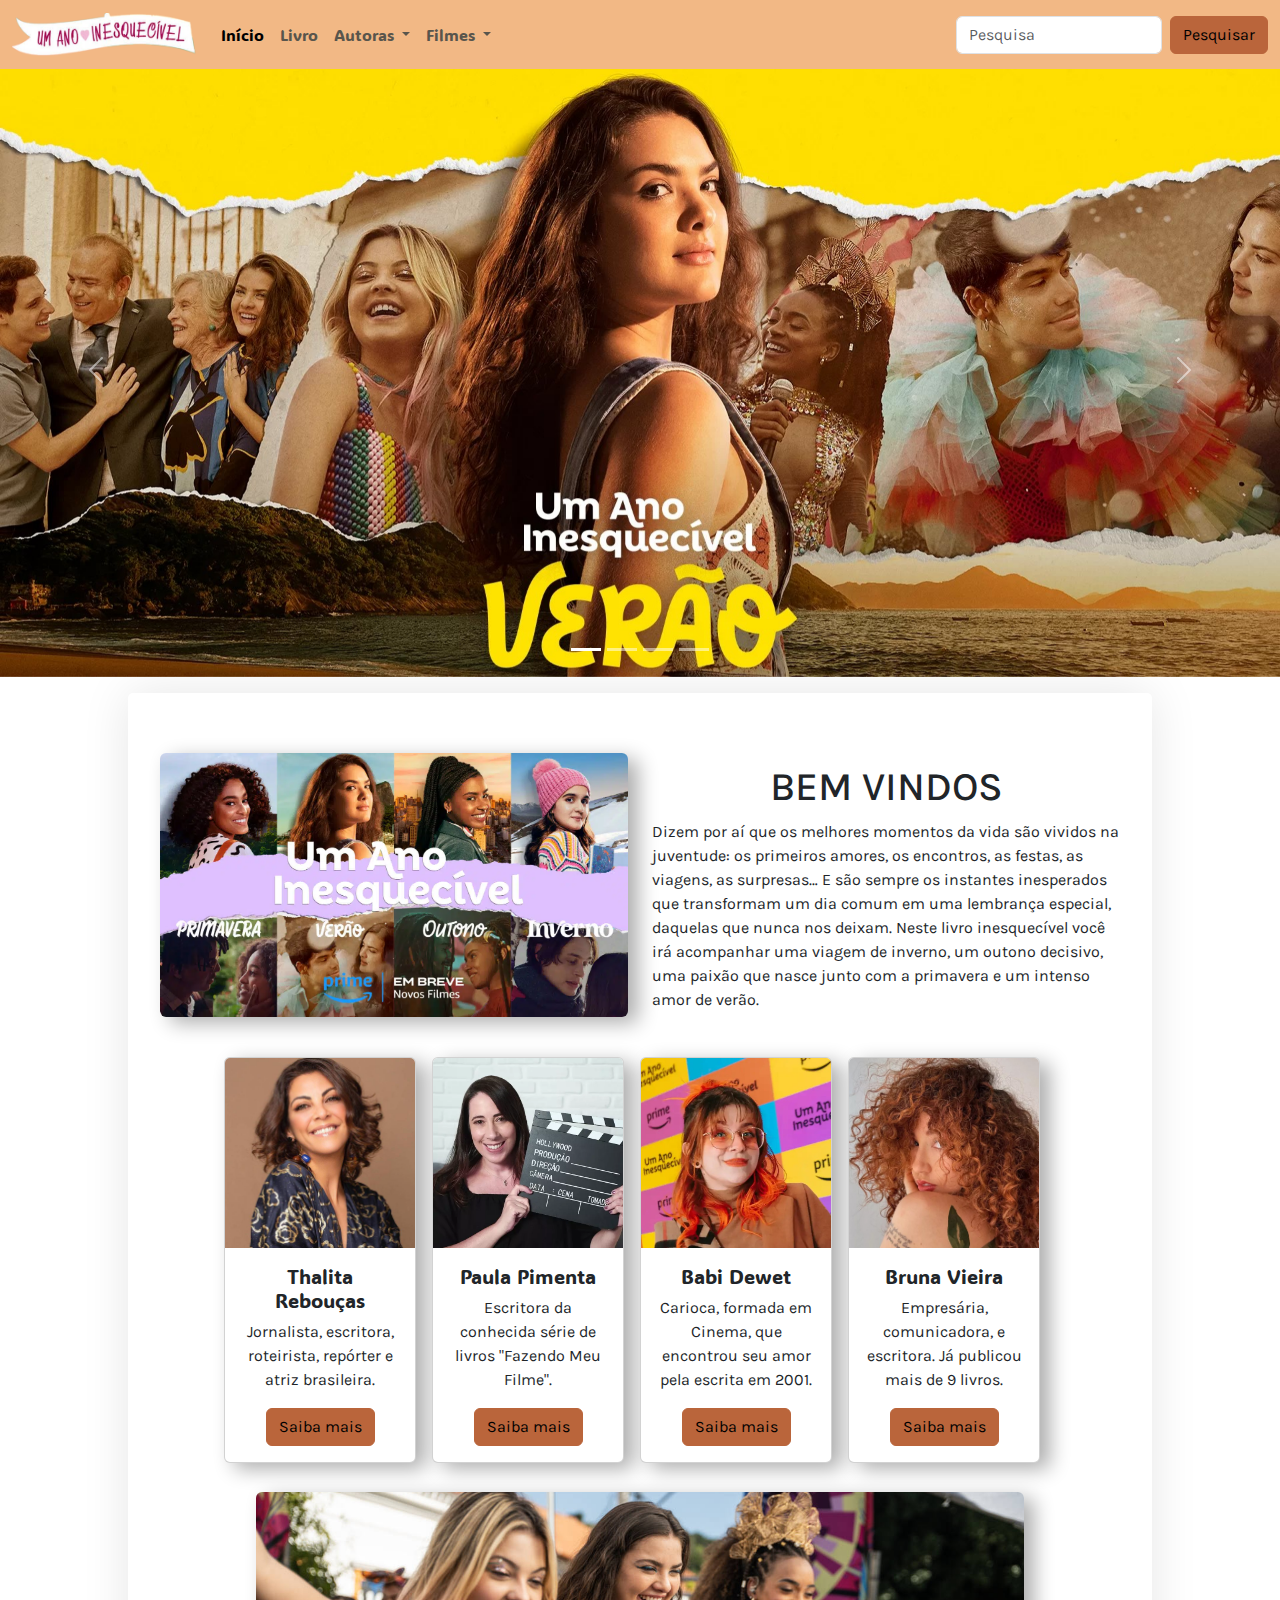
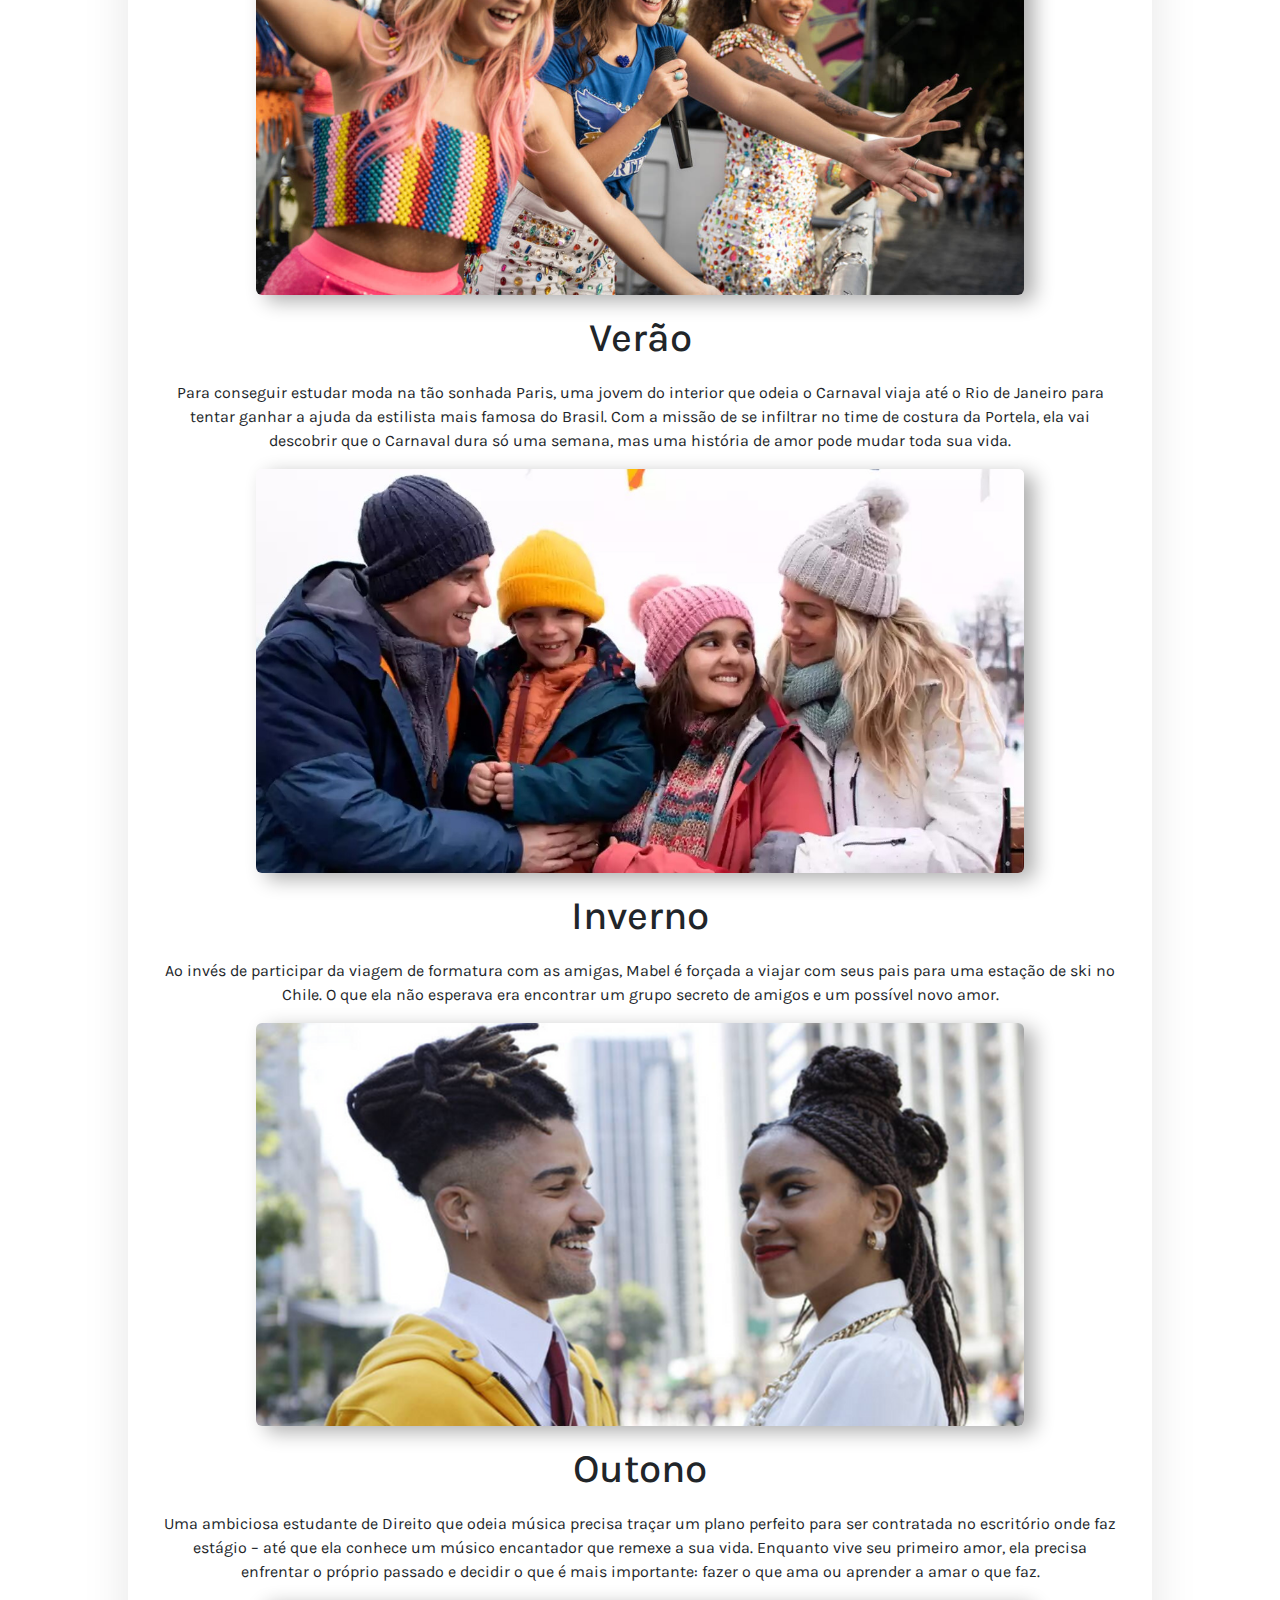
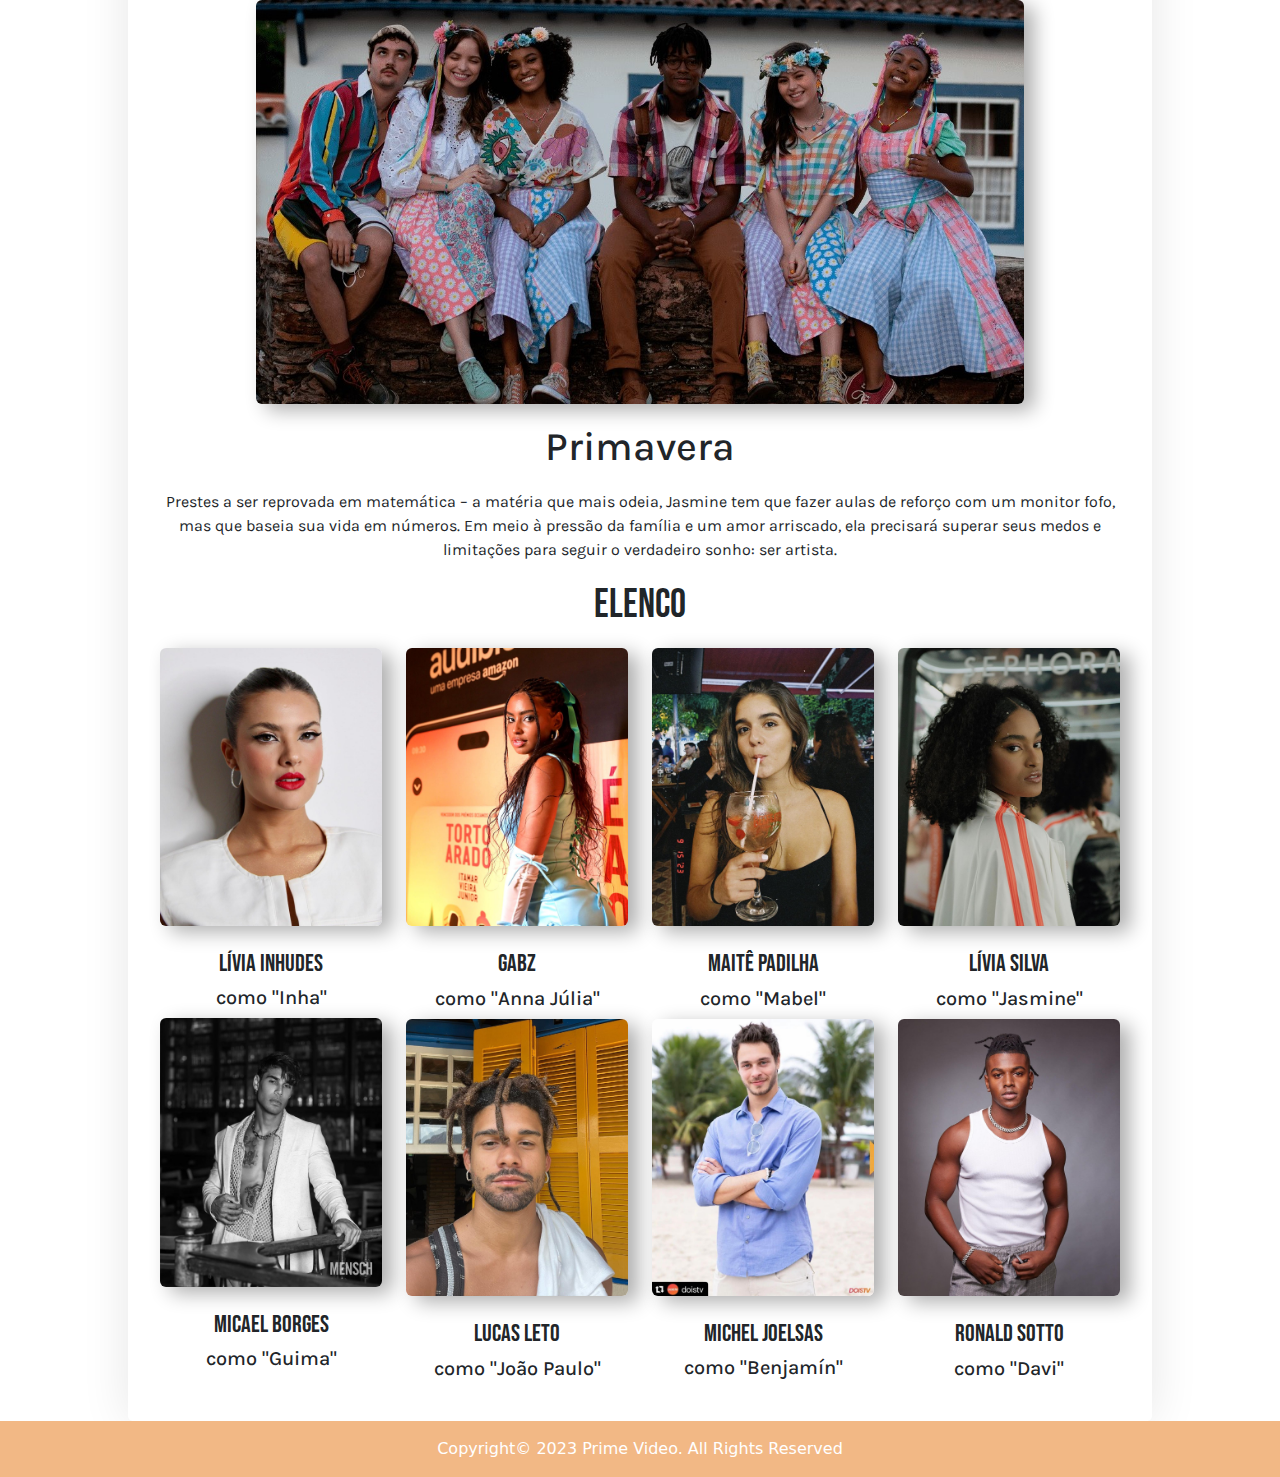
==== commit 2d2dd3ac: "fim." ====
--- a/index.html
+++ b/index.html
@@ -61,7 +61,7 @@
             <li class="nav-item dropdown font3">
               <a class="nav-link dropdown-toggle font3 dropitem" href="#" role="button" data-bs-toggle="dropdown"
                 aria-expanded="false">
-                Filmes!
+                Filmes
               </a>
               <ul class="dropdown-menu dropstyle">
                 <li><a class="dropdown-item font1 dropstyle" href="verao.html">Verão</a></li>
@@ -139,15 +139,14 @@
           </div>
           <div class="col-md-6">
             <h1 class="text-center">BEM VINDOS</h1>
-            <p style="font-size: 1.4em;">
+            <p>
               Dizem por aí que os melhores momentos da vida são vividos na juventude: os primeiros amores, os encontros,
               as festas, as viagens, as surpresas… E são sempre os instantes inesperados que transformam um dia comum em
               uma lembrança especial, daquelas que nunca nos deixam.
               Neste livro inesquecível você irá acompanhar uma viagem de inverno, um outono decisivo, uma paixão que
-              nasce junto com a primavera e um intenso amor de verão. Paula Pimenta, Babi Dewet, Bruna Vieira e Thalita
-              Rebouças nos levam através das quatro estações do ano e de quatro histórias que serão lembradas por uma
-              vida inteira.
+              nasce junto com a primavera e um intenso amor de verão.
             </p>
+            
           </div>
 
         </div>
@@ -156,7 +155,7 @@
       <section id="cards">
         <!-- Cards com CSS próprio para separação :) -->
         <div class="rowcard">
-          <div class="card col-6card imgshadow">
+          <div class="card col-6card imgshadow" style="margin-left: 4em;">
             <img src="img/card/thalita.jpg" class="card-img-top" alt="...">
             <div class="card-body">
               <h5 class="card-title font3">Thalita Rebouças</h5>
@@ -198,9 +197,9 @@
             href="https://www.primevideo.com/dp/0HG7UEOO2XGAILXUC05G4ZQTW5?ref_=dvm_pds_tit_br_sw_s_g_mkw_s6ZOxpvWq75-dc&mrntrk=pcrid_672331255907_slid__pgrid_158248308612_pgeo_9100145_x__adext__ptid_kwd-2119702775447&_mkw_s6ZOxpvWq75-dc&mrntrk=pcrid_672331255907_slid__pgrid_158248308612_pgeo_9100145_x__adext__ptid_kwd-2119702775447&gclid=Cj0KCQiAuqKqBhDxARIsAFZELmLqiMg5M0LP5nq0HDN_-DAurLYzHOoMKNZtx3dakGA-UUCp6hQFavcaAt-xEALw_wcB&gclsrc=aw.ds"><img
               src="img/bannerindex/verao1.png" class="rounded mx-auto d-block imgshadow" alt="..." width="80%"></a>
         </div>
-        <div>
-          <h1 class="text-center">Verão</h1>
-          <p class="text-center" style="font-size: 1.4em;">Para conseguir estudar moda na tão sonhada Paris, uma jovem do interior que odeia o
+        <div class="text-center">
+          <h1>Verão</h1>
+          <p>Para conseguir estudar moda na tão sonhada Paris, uma jovem do interior que odeia o
             Carnaval viaja até o Rio de Janeiro para tentar ganhar a ajuda da estilista mais famosa do Brasil. Com a
             missão de se infiltrar no time de costura da Portela, ela vai descobrir que o Carnaval dura só uma semana,
             mas uma história de amor pode mudar toda sua vida.</p>
@@ -211,9 +210,9 @@
             href="https://www.primevideo.com/detail/0O6H1GHU4PXG0XCYW9IX14COEN/ref=atv_dp_amz_c_TS8274d9_1_2?jic=16%7CCgNhbGwSA2FsbA%3D%3D"><img
               src="img/bannerindex/invernobn.jpg" class="rounded mx-auto d-block imgshadow" alt="..." width="80%"></a>
         </div>
-        <div>
-          <h1 class="text-center">Inverno</h1>
-          <p class="text-center" style="font-size: 1.4em;">Ao invés de participar da viagem de formatura com as amigas, Mabel é forçada a viajar
+        <div class="text-center">
+          <h1>Inverno</h1>
+          <p>Ao invés de participar da viagem de formatura com as amigas, Mabel é forçada a viajar
             com seus pais para uma estação de ski no Chile. O que ela não esperava era encontrar um grupo secreto de
             amigos e um possível novo amor.</p>
         </div>
@@ -225,7 +224,7 @@
         </div>
         <div class="text-center">
           <h1>Outono</h1>
-          <p style="font-size: 1.4em;">Uma ambiciosa estudante de Direito que odeia música precisa traçar um plano perfeito para ser contratada no
+          <p >Uma ambiciosa estudante de Direito que odeia música precisa traçar um plano perfeito para ser contratada no
             escritório onde faz estágio – até que ela conhece um músico encantador que remexe a sua vida. Enquanto vive
             seu primeiro amor, ela precisa enfrentar o próprio passado e decidir o que é mais importante: fazer o que
             ama ou aprender a amar o que faz.</p>
@@ -238,7 +237,7 @@
         </div>
         <div class="text-center">
           <h1>Primavera</h1>
-          <p style="font-size: 1.4em;">Prestes a ser reprovada em matemática – a matéria que mais odeia, Jasmine tem que fazer aulas de reforço
+          <p>Prestes a ser reprovada em matemática – a matéria que mais odeia, Jasmine tem que fazer aulas de reforço
             com um monitor fofo, mas que baseia sua vida em números. Em meio à pressão da família e um amor arriscado,
             ela precisará superar seus medos e limitações para seguir o verdadeiro sonho: ser artista.</p>
         </div>
--- a/css/style.css
+++ b/css/style.css
@@ -57,7 +57,7 @@
 }
 
 .container80{
-    width: 800px;
+    width: 80%;
     margin: 0 auto;
     padding: 2rem;
     background-color: white;
@@ -67,6 +67,7 @@
     align-items: center;
     justify-content: center
 }
+
 
 .margint{
     margin-top: 4em;
@@ -107,8 +108,7 @@
 
     .col-6card {
         width: 20%;
-        margin: 1em;
-        margin-left: 3em;
+        margin-left: 1em;
     }
 }
 
@@ -118,9 +118,20 @@
     .col-6card {
         width: 80%;
         margin: 1em;
-        margin-left: 2em;
+        margin-left: 2.5em;
     }
     
+    .container80{
+        width: 100%;
+        margin: 0 auto;
+        padding: 2rem;
+        background-color: white;
+        box-shadow: 0px 0px 3rem rgba(0, 0, 0, 0.1);
+        border-radius: 5px;
+        margin-top: 1em;
+        align-items: center;
+        justify-content: center
+    }
 }
 
 
